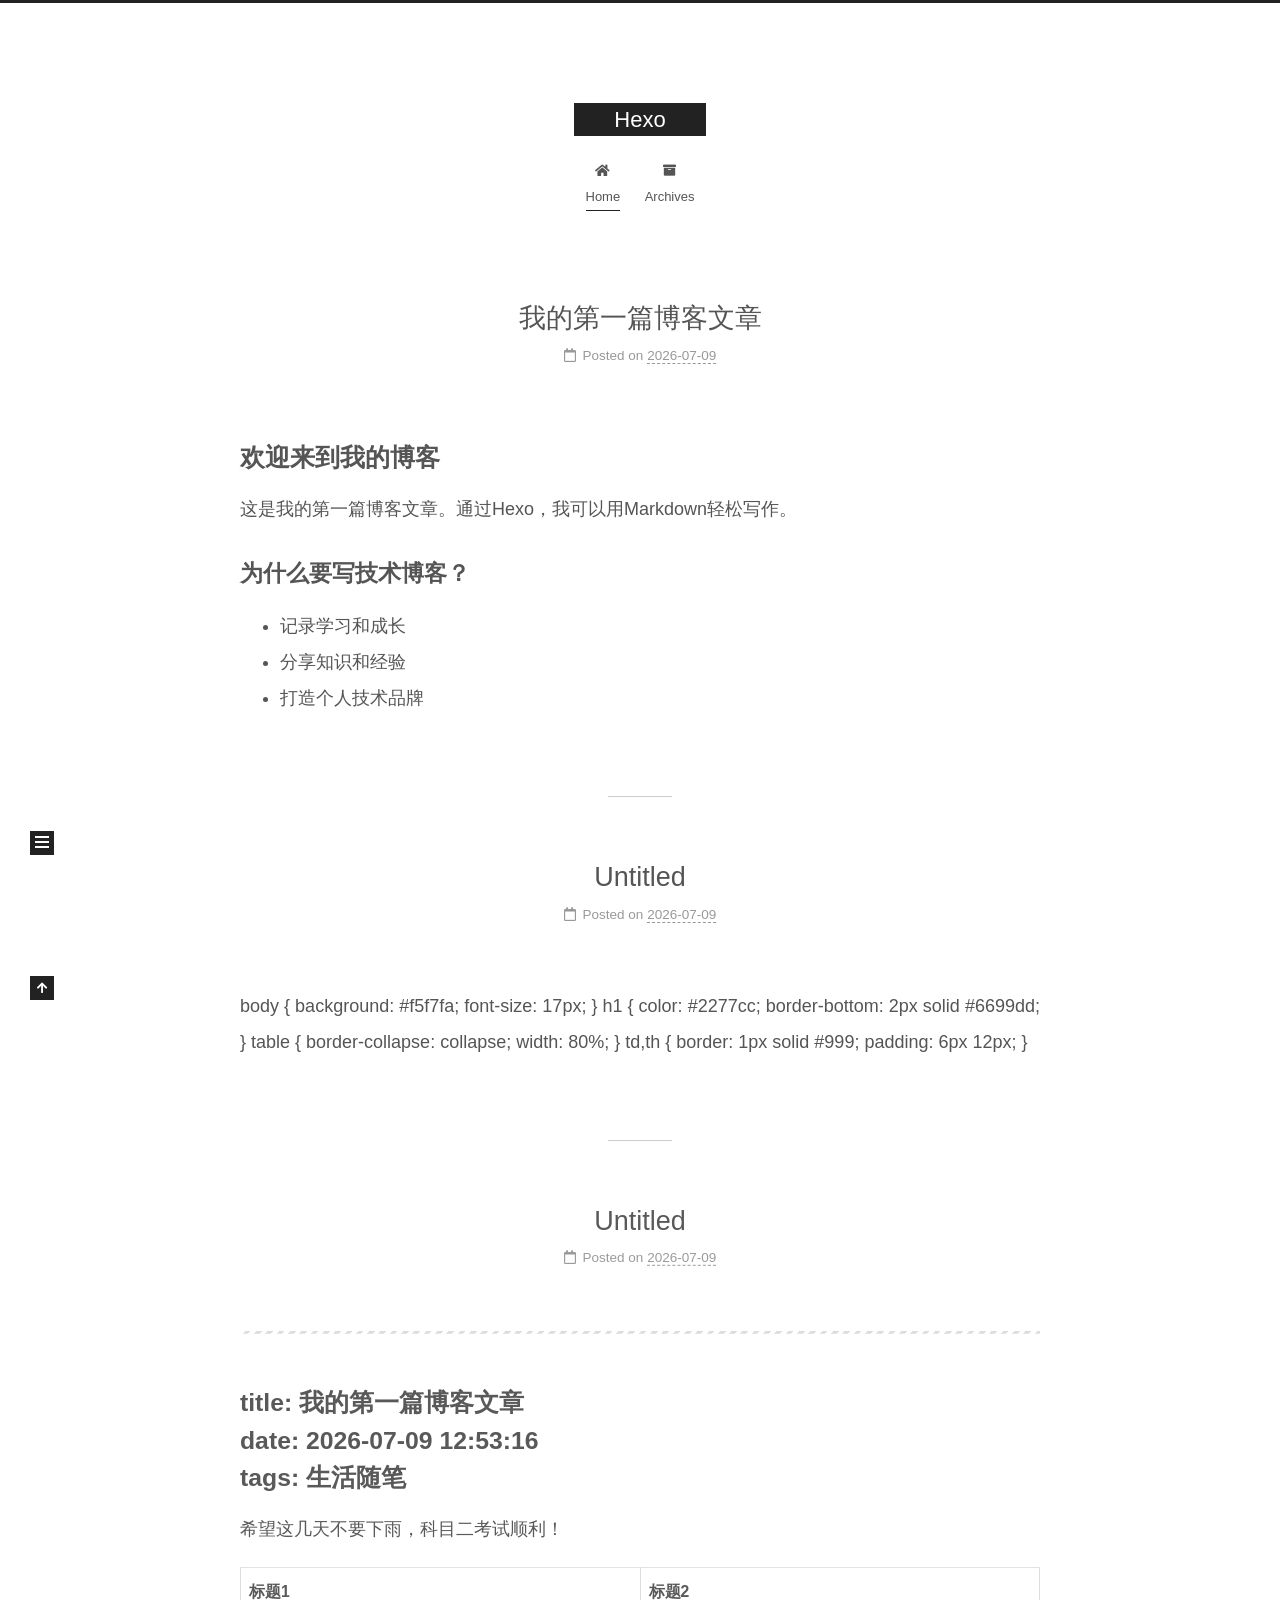
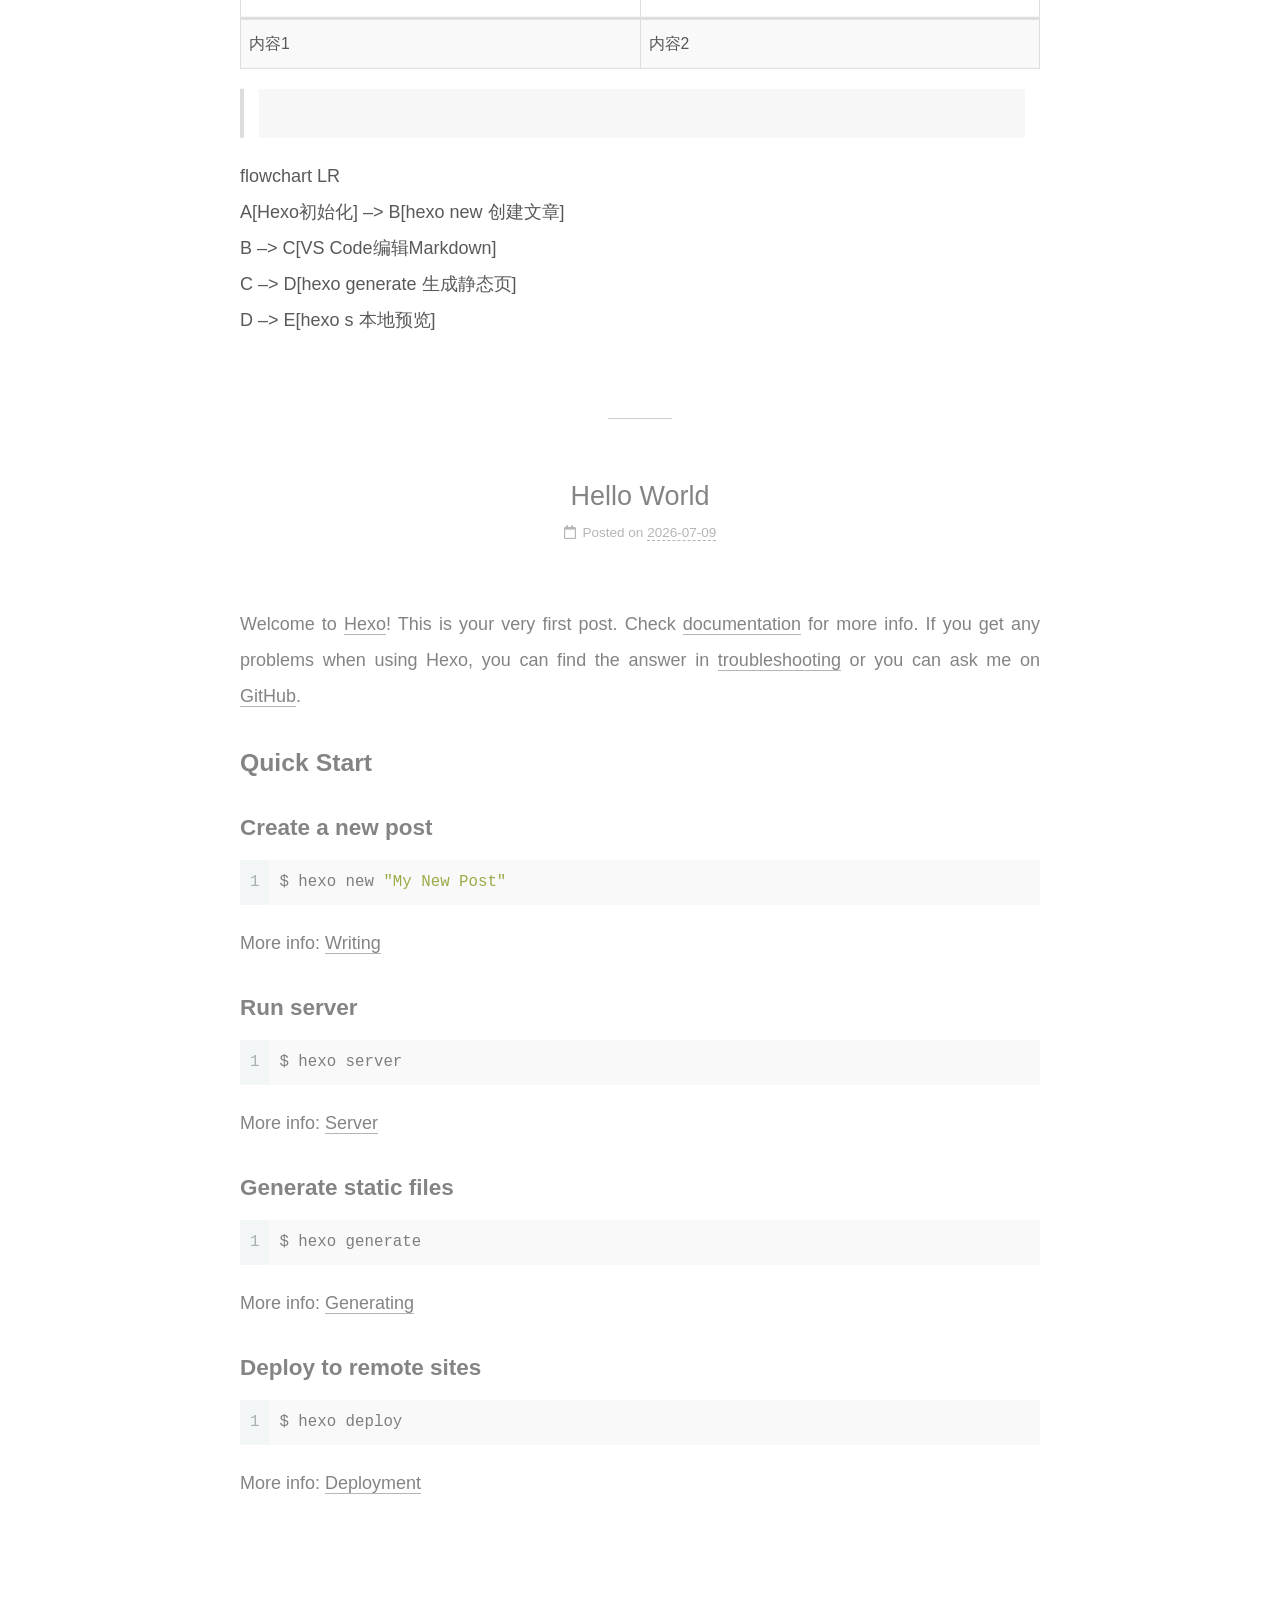
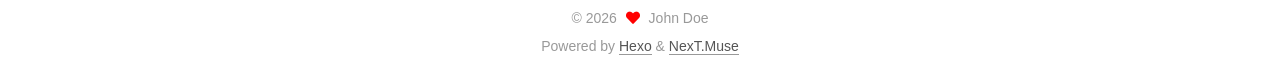
==== index.html @ 657f59ca "Site updated: 2026-07-09 19:20:58" ====
<!DOCTYPE html>
<html lang="en">
<head>
  <meta charset="UTF-8">
<meta name="viewport" content="width=device-width, initial-scale=1, maximum-scale=2">
<meta name="theme-color" content="#222">
<meta name="generator" content="Hexo 8.1.2">
  <link rel="apple-touch-icon" sizes="180x180" href="/images/apple-touch-icon-next.png">
  <link rel="icon" type="image/png" sizes="32x32" href="/images/favicon-32x32-next.png">
  <link rel="icon" type="image/png" sizes="16x16" href="/images/favicon-16x16-next.png">
  <link rel="mask-icon" href="/images/logo.svg" color="#222">

<link rel="stylesheet" href="/css/main.css">


<link rel="stylesheet" href="/lib/font-awesome/css/all.min.css">

<script id="hexo-configurations">
    var NexT = window.NexT || {};
    var CONFIG = {"hostname":"example.com","root":"/","scheme":"Muse","version":"7.8.0","exturl":false,"sidebar":{"position":"left","display":"post","padding":18,"offset":12,"onmobile":false},"copycode":{"enable":false,"show_result":false,"style":null},"back2top":{"enable":true,"sidebar":false,"scrollpercent":false},"bookmark":{"enable":false,"color":"#222","save":"auto"},"fancybox":false,"mediumzoom":false,"lazyload":false,"pangu":false,"comments":{"style":"tabs","active":null,"storage":true,"lazyload":false,"nav":null},"algolia":{"hits":{"per_page":10},"labels":{"input_placeholder":"Search for Posts","hits_empty":"We didn't find any results for the search: ${query}","hits_stats":"${hits} results found in ${time} ms"}},"localsearch":{"enable":false,"trigger":"auto","top_n_per_article":1,"unescape":false,"preload":false},"motion":{"enable":true,"async":false,"transition":{"post_block":"fadeIn","post_header":"slideDownIn","post_body":"slideDownIn","coll_header":"slideLeftIn","sidebar":"slideUpIn"}}};
  </script>

  <meta property="og:type" content="website">
<meta property="og:title" content="Hexo">
<meta property="og:url" content="http://example.com/index.html">
<meta property="og:site_name" content="Hexo">
<meta property="og:locale" content="en_US">
<meta property="article:author" content="John Doe">
<meta name="twitter:card" content="summary">

<link rel="canonical" href="http://example.com/">


<script id="page-configurations">
  // https://hexo.io/docs/variables.html
  CONFIG.page = {
    sidebar: "",
    isHome : true,
    isPost : false,
    lang   : 'en'
  };
</script>

  <title>Hexo</title>
  






  <noscript>
  <style>
  .use-motion .brand,
  .use-motion .menu-item,
  .sidebar-inner,
  .use-motion .post-block,
  .use-motion .pagination,
  .use-motion .comments,
  .use-motion .post-header,
  .use-motion .post-body,
  .use-motion .collection-header { opacity: initial; }

  .use-motion .site-title,
  .use-motion .site-subtitle {
    opacity: initial;
    top: initial;
  }

  .use-motion .logo-line-before i { left: initial; }
  .use-motion .logo-line-after i { right: initial; }
  </style>
</noscript>

</head>

<body itemscope itemtype="http://schema.org/WebPage">
  <div class="container use-motion">
    <div class="headband"></div>

    <header class="header" itemscope itemtype="http://schema.org/WPHeader">
      <div class="header-inner"><div class="site-brand-container">
  <div class="site-nav-toggle">
    <div class="toggle" aria-label="Toggle navigation bar">
      <span class="toggle-line toggle-line-first"></span>
      <span class="toggle-line toggle-line-middle"></span>
      <span class="toggle-line toggle-line-last"></span>
    </div>
  </div>

  <div class="site-meta">

    <a href="/" class="brand" rel="start">
      <span class="logo-line-before"><i></i></span>
      <h1 class="site-title">Hexo</h1>
      <span class="logo-line-after"><i></i></span>
    </a>
  </div>

  <div class="site-nav-right">
    <div class="toggle popup-trigger">
    </div>
  </div>
</div>




<nav class="site-nav">
  <ul id="menu" class="main-menu menu">
        <li class="menu-item menu-item-home">

    <a href="/" rel="section"><i class="fa fa-home fa-fw"></i>Home</a>

  </li>
        <li class="menu-item menu-item-archives">

    <a href="/archives/" rel="section"><i class="fa fa-archive fa-fw"></i>Archives</a>

  </li>
  </ul>
</nav>




</div>
    </header>

    
  <div class="back-to-top">
    <i class="fa fa-arrow-up"></i>
    <span>0%</span>
  </div>


    <main class="main">
      <div class="main-inner">
        <div class="content-wrap">
          

          <div class="content index posts-expand">
            
      
  
  
  <article itemscope itemtype="http://schema.org/Article" class="post-block" lang="en">
    <link itemprop="mainEntityOfPage" href="http://example.com/2026/07/09/%E6%88%91%E7%9A%84%E7%AC%AC%E4%B8%80%E7%AF%87%E5%8D%9A%E5%AE%A2%E6%96%87%E7%AB%A0-1/">

    <span hidden itemprop="author" itemscope itemtype="http://schema.org/Person">
      <meta itemprop="image" content="/images/avatar.gif">
      <meta itemprop="name" content="John Doe">
      <meta itemprop="description" content="">
    </span>

    <span hidden itemprop="publisher" itemscope itemtype="http://schema.org/Organization">
      <meta itemprop="name" content="Hexo">
    </span>
      <header class="post-header">
        <h2 class="post-title" itemprop="name headline">
          
            <a href="/2026/07/09/%E6%88%91%E7%9A%84%E7%AC%AC%E4%B8%80%E7%AF%87%E5%8D%9A%E5%AE%A2%E6%96%87%E7%AB%A0-1/" class="post-title-link" itemprop="url">我的第一篇博客文章</a>
        </h2>

        <div class="post-meta">
            <span class="post-meta-item">
              <span class="post-meta-item-icon">
                <i class="far fa-calendar"></i>
              </span>
              <span class="post-meta-item-text">Posted on</span>
              

              <time title="Created: 2026-07-09 18:58:15 / Modified: 19:01:16" itemprop="dateCreated datePublished" datetime="2026-07-09T18:58:15+08:00">2026-07-09</time>
            </span>

          

        </div>
      </header>

    
    
    
    <div class="post-body" itemprop="articleBody">

      
          <h2 id="欢迎来到我的博客"><a href="#欢迎来到我的博客" class="headerlink" title="欢迎来到我的博客"></a>欢迎来到我的博客</h2><p>这是我的第一篇博客文章。通过Hexo，我可以用Markdown轻松写作。</p>
<h3 id="为什么要写技术博客？"><a href="#为什么要写技术博客？" class="headerlink" title="为什么要写技术博客？"></a>为什么要写技术博客？</h3><ul>
<li>记录学习和成长</li>
<li>分享知识和经验</li>
<li>打造个人技术品牌</li>
</ul>

      
    </div>

    
    
    
      <footer class="post-footer">
        <div class="post-eof"></div>
      </footer>
  </article>
  
  
  

      
  
  
  <article itemscope itemtype="http://schema.org/Article" class="post-block" lang="en">
    <link itemprop="mainEntityOfPage" href="http://example.com/2026/07/09/custom/">

    <span hidden itemprop="author" itemscope itemtype="http://schema.org/Person">
      <meta itemprop="image" content="/images/avatar.gif">
      <meta itemprop="name" content="John Doe">
      <meta itemprop="description" content="">
    </span>

    <span hidden itemprop="publisher" itemscope itemtype="http://schema.org/Organization">
      <meta itemprop="name" content="Hexo">
    </span>
      <header class="post-header">
        <h2 class="post-title" itemprop="name headline">
          
            <a href="/2026/07/09/custom/" class="post-title-link" itemprop="url">Untitled</a>
        </h2>

        <div class="post-meta">
            <span class="post-meta-item">
              <span class="post-meta-item-icon">
                <i class="far fa-calendar"></i>
              </span>
              <span class="post-meta-item-text">Posted on</span>
              

              <time title="Created: 2026-07-09 14:39:32 / Modified: 14:39:43" itemprop="dateCreated datePublished" datetime="2026-07-09T14:39:32+08:00">2026-07-09</time>
            </span>

          

        </div>
      </header>

    
    
    
    <div class="post-body" itemprop="articleBody">

      
          body {
  background: #f5f7fa;
  font-size: 17px;
}
h1 {
  color: #2277cc;
  border-bottom: 2px solid #6699dd;
}
table {
  border-collapse: collapse;
  width: 80%;
}
td,th {
  border: 1px solid #999;
  padding: 6px 12px;
}
      
    </div>

    
    
    
      <footer class="post-footer">
        <div class="post-eof"></div>
      </footer>
  </article>
  
  
  

      
  
  
  <article itemscope itemtype="http://schema.org/Article" class="post-block" lang="en">
    <link itemprop="mainEntityOfPage" href="http://example.com/2026/07/09/%E6%88%91%E7%9A%84%E7%AC%AC%E4%B8%80%E7%AF%87%E5%8D%9A%E5%AE%A2%E6%96%87%E7%AB%A0/">

    <span hidden itemprop="author" itemscope itemtype="http://schema.org/Person">
      <meta itemprop="image" content="/images/avatar.gif">
      <meta itemprop="name" content="John Doe">
      <meta itemprop="description" content="">
    </span>

    <span hidden itemprop="publisher" itemscope itemtype="http://schema.org/Organization">
      <meta itemprop="name" content="Hexo">
    </span>
      <header class="post-header">
        <h2 class="post-title" itemprop="name headline">
          
            <a href="/2026/07/09/%E6%88%91%E7%9A%84%E7%AC%AC%E4%B8%80%E7%AF%87%E5%8D%9A%E5%AE%A2%E6%96%87%E7%AB%A0/" class="post-title-link" itemprop="url">Untitled</a>
        </h2>

        <div class="post-meta">
            <span class="post-meta-item">
              <span class="post-meta-item-icon">
                <i class="far fa-calendar"></i>
              </span>
              <span class="post-meta-item-text">Posted on</span>
              

              <time title="Created: 2026-07-09 10:58:16 / Modified: 14:51:28" itemprop="dateCreated datePublished" datetime="2026-07-09T10:58:16+08:00">2026-07-09</time>
            </span>

          

        </div>
      </header>

    
    
    
    <div class="post-body" itemprop="articleBody">

      
          <!-- @import "custom.css" -->
<hr>
<h2 id="title-我的第一篇博客文章date-2026-07-09-12-53-16tags-生活随笔"><a href="#title-我的第一篇博客文章date-2026-07-09-12-53-16tags-生活随笔" class="headerlink" title="title: 我的第一篇博客文章date: 2026-07-09 12:53:16tags: 生活随笔"></a>title: 我的第一篇博客文章<br>date: 2026-07-09 12:53:16<br>tags: 生活随笔</h2><p>希望这几天不要下雨，科目二考试顺利！</p>
<table>
<thead>
<tr>
<th>标题1</th>
<th>标题2</th>
</tr>
</thead>
<tbody><tr>
<td>内容1</td>
<td>内容2</td>
</tr>
</tbody></table>
<blockquote>
<pre><code class="language-mermaid">
</code></pre>
</blockquote>
<p>flowchart LR<br>A[Hexo初始化] –&gt; B[hexo new 创建文章]<br>B –&gt; C[VS Code编辑Markdown]<br>C –&gt; D[hexo generate 生成静态页]<br>D –&gt; E[hexo s 本地预览]</p>

      
    </div>

    
    
    
      <footer class="post-footer">
        <div class="post-eof"></div>
      </footer>
  </article>
  
  
  

      
  
  
  <article itemscope itemtype="http://schema.org/Article" class="post-block" lang="en">
    <link itemprop="mainEntityOfPage" href="http://example.com/2026/07/09/hello-world/">

    <span hidden itemprop="author" itemscope itemtype="http://schema.org/Person">
      <meta itemprop="image" content="/images/avatar.gif">
      <meta itemprop="name" content="John Doe">
      <meta itemprop="description" content="">
    </span>

    <span hidden itemprop="publisher" itemscope itemtype="http://schema.org/Organization">
      <meta itemprop="name" content="Hexo">
    </span>
      <header class="post-header">
        <h2 class="post-title" itemprop="name headline">
          
            <a href="/2026/07/09/hello-world/" class="post-title-link" itemprop="url">Hello World</a>
        </h2>

        <div class="post-meta">
            <span class="post-meta-item">
              <span class="post-meta-item-icon">
                <i class="far fa-calendar"></i>
              </span>
              <span class="post-meta-item-text">Posted on</span>

              <time title="Created: 2026-07-09 10:49:11" itemprop="dateCreated datePublished" datetime="2026-07-09T10:49:11+08:00">2026-07-09</time>
            </span>

          

        </div>
      </header>

    
    
    
    <div class="post-body" itemprop="articleBody">

      
          <p>Welcome to <a target="_blank" rel="noopener" href="https://hexo.io/">Hexo</a>! This is your very first post. Check <a target="_blank" rel="noopener" href="https://hexo.io/docs/">documentation</a> for more info. If you get any problems when using Hexo, you can find the answer in <a target="_blank" rel="noopener" href="https://hexo.io/docs/troubleshooting.html">troubleshooting</a> or you can ask me on <a target="_blank" rel="noopener" href="https://github.com/hexojs/hexo/issues">GitHub</a>.</p>
<h2 id="Quick-Start"><a href="#Quick-Start" class="headerlink" title="Quick Start"></a>Quick Start</h2><h3 id="Create-a-new-post"><a href="#Create-a-new-post" class="headerlink" title="Create a new post"></a>Create a new post</h3><figure class="highlight bash"><table><tr><td class="gutter"><pre><span class="line">1</span><br></pre></td><td class="code"><pre><span class="line">$ hexo new <span class="string">&quot;My New Post&quot;</span></span><br></pre></td></tr></table></figure>

<p>More info: <a target="_blank" rel="noopener" href="https://hexo.io/docs/writing.html">Writing</a></p>
<h3 id="Run-server"><a href="#Run-server" class="headerlink" title="Run server"></a>Run server</h3><figure class="highlight bash"><table><tr><td class="gutter"><pre><span class="line">1</span><br></pre></td><td class="code"><pre><span class="line">$ hexo server</span><br></pre></td></tr></table></figure>

<p>More info: <a target="_blank" rel="noopener" href="https://hexo.io/docs/server.html">Server</a></p>
<h3 id="Generate-static-files"><a href="#Generate-static-files" class="headerlink" title="Generate static files"></a>Generate static files</h3><figure class="highlight bash"><table><tr><td class="gutter"><pre><span class="line">1</span><br></pre></td><td class="code"><pre><span class="line">$ hexo generate</span><br></pre></td></tr></table></figure>

<p>More info: <a target="_blank" rel="noopener" href="https://hexo.io/docs/generating.html">Generating</a></p>
<h3 id="Deploy-to-remote-sites"><a href="#Deploy-to-remote-sites" class="headerlink" title="Deploy to remote sites"></a>Deploy to remote sites</h3><figure class="highlight bash"><table><tr><td class="gutter"><pre><span class="line">1</span><br></pre></td><td class="code"><pre><span class="line">$ hexo deploy</span><br></pre></td></tr></table></figure>

<p>More info: <a target="_blank" rel="noopener" href="https://hexo.io/docs/one-command-deployment.html">Deployment</a></p>

      
    </div>

    
    
    
      <footer class="post-footer">
        <div class="post-eof"></div>
      </footer>
  </article>
  
  
  


  



          </div>
          

<script>
  window.addEventListener('tabs:register', () => {
    let { activeClass } = CONFIG.comments;
    if (CONFIG.comments.storage) {
      activeClass = localStorage.getItem('comments_active') || activeClass;
    }
    if (activeClass) {
      let activeTab = document.querySelector(`a[href="#comment-${activeClass}"]`);
      if (activeTab) {
        activeTab.click();
      }
    }
  });
  if (CONFIG.comments.storage) {
    window.addEventListener('tabs:click', event => {
      if (!event.target.matches('.tabs-comment .tab-content .tab-pane')) return;
      let commentClass = event.target.classList[1];
      localStorage.setItem('comments_active', commentClass);
    });
  }
</script>

        </div>
          
  
  <div class="toggle sidebar-toggle">
    <span class="toggle-line toggle-line-first"></span>
    <span class="toggle-line toggle-line-middle"></span>
    <span class="toggle-line toggle-line-last"></span>
  </div>

  <aside class="sidebar">
    <div class="sidebar-inner">

      <ul class="sidebar-nav motion-element">
        <li class="sidebar-nav-toc">
          Table of Contents
        </li>
        <li class="sidebar-nav-overview">
          Overview
        </li>
      </ul>

      <!--noindex-->
      <div class="post-toc-wrap sidebar-panel">
      </div>
      <!--/noindex-->

      <div class="site-overview-wrap sidebar-panel">
        <div class="site-author motion-element" itemprop="author" itemscope itemtype="http://schema.org/Person">
  <p class="site-author-name" itemprop="name">John Doe</p>
  <div class="site-description" itemprop="description"></div>
</div>
<div class="site-state-wrap motion-element">
  <nav class="site-state">
      <div class="site-state-item site-state-posts">
          <a href="/archives/">
        
          <span class="site-state-item-count">4</span>
          <span class="site-state-item-name">posts</span>
        </a>
      </div>
  </nav>
</div>



      </div>

    </div>
  </aside>
  <div id="sidebar-dimmer"></div>


      </div>
    </main>

    <footer class="footer">
      <div class="footer-inner">
        

        

<div class="copyright">
  
  &copy; 
  <span itemprop="copyrightYear">2026</span>
  <span class="with-love">
    <i class="fa fa-heart"></i>
  </span>
  <span class="author" itemprop="copyrightHolder">John Doe</span>
</div>
  <div class="powered-by">Powered by <a href="https://hexo.io/" class="theme-link" rel="noopener" target="_blank">Hexo</a> & <a href="https://muse.theme-next.org/" class="theme-link" rel="noopener" target="_blank">NexT.Muse</a>
  </div>

        








      </div>
    </footer>
  </div>

  
  <script src="/lib/anime.min.js"></script>
  <script src="/lib/velocity/velocity.min.js"></script>
  <script src="/lib/velocity/velocity.ui.min.js"></script>

<script src="/js/utils.js"></script>

<script src="/js/motion.js"></script>


<script src="/js/schemes/muse.js"></script>


<script src="/js/next-boot.js"></script>




  















  

  

</body>
</html>
---- css/main.css ----
:root {
  --body-bg-color: #fff;
  --content-bg-color: #fff;
  --card-bg-color: #f5f5f5;
  --text-color: #555;
  --blockquote-color: #666;
  --link-color: #555;
  --link-hover-color: #222;
  --brand-color: #fff;
  --brand-hover-color: #fff;
  --table-row-odd-bg-color: #f9f9f9;
  --table-row-hover-bg-color: #f5f5f5;
  --menu-item-bg-color: #f5f5f5;
  --btn-default-bg: #222;
  --btn-default-color: #fff;
  --btn-default-border-color: #222;
  --btn-default-hover-bg: #fff;
  --btn-default-hover-color: #222;
  --btn-default-hover-border-color: #222;
}
html {
  line-height: 1.15; /* 1 */
  -webkit-text-size-adjust: 100%; /* 2 */
}
body {
  margin: 0;
}
main {
  display: block;
}
h1 {
  font-size: 2em;
  margin: 0.67em 0;
}
hr {
  box-sizing: content-box; /* 1 */
  height: 0; /* 1 */
  overflow: visible; /* 2 */
}
pre {
  font-family: monospace, monospace; /* 1 */
  font-size: 1em; /* 2 */
}
a {
  background: transparent;
}
abbr[title] {
  border-bottom: none; /* 1 */
  text-decoration: underline; /* 2 */
  text-decoration: underline dotted; /* 2 */
}
b,
strong {
  font-weight: bolder;
}
code,
kbd,
samp {
  font-family: monospace, monospace; /* 1 */
  font-size: 1em; /* 2 */
}
small {
  font-size: 80%;
}
sub,
sup {
  font-size: 75%;
  line-height: 0;
  position: relative;
  vertical-align: baseline;
}
sub {
  bottom: -0.25em;
}
sup {
  top: -0.5em;
}
img {
  border-style: none;
}
button,
input,
optgroup,
select,
textarea {
  font-family: inherit; /* 1 */
  font-size: 100%; /* 1 */
  line-height: 1.15; /* 1 */
  margin: 0; /* 2 */
}
button,
input {
/* 1 */
  overflow: visible;
}
button,
select {
/* 1 */
  text-transform: none;
}
button,
[type='button'],
[type='reset'],
[type='submit'] {
  -webkit-appearance: button;
}
button::-moz-focus-inner,
[type='button']::-moz-focus-inner,
[type='reset']::-moz-focus-inner,
[type='submit']::-moz-focus-inner {
  border-style: none;
  padding: 0;
}
button:-moz-focusring,
[type='button']:-moz-focusring,
[type='reset']:-moz-focusring,
[type='submit']:-moz-focusring {
  outline: 1px dotted ButtonText;
}
fieldset {
  padding: 0.35em 0.75em 0.625em;
}
legend {
  box-sizing: border-box; /* 1 */
  color: inherit; /* 2 */
  display: table; /* 1 */
  max-width: 100%; /* 1 */
  padding: 0; /* 3 */
  white-space: normal; /* 1 */
}
progress {
  vertical-align: baseline;
}
textarea {
  overflow: auto;
}
[type='checkbox'],
[type='radio'] {
  box-sizing: border-box; /* 1 */
  padding: 0; /* 2 */
}
[type='number']::-webkit-inner-spin-button,
[type='number']::-webkit-outer-spin-button {
  height: auto;
}
[type='search'] {
  outline-offset: -2px; /* 2 */
  -webkit-appearance: textfield; /* 1 */
}
[type='search']::-webkit-search-decoration {
  -webkit-appearance: none;
}
::-webkit-file-upload-button {
  font: inherit; /* 2 */
  -webkit-appearance: button; /* 1 */
}
details {
  display: block;
}
summary {
  display: list-item;
}
template {
  display: none;
}
[hidden] {
  display: none;
}
::selection {
  background: #262a30;
  color: #eee;
}
html,
body {
  height: 100%;
}
body {
  background: var(--body-bg-color);
  color: var(--text-color);
  font-family: 'Lato', "PingFang SC", "Microsoft YaHei", sans-serif;
  font-size: 1em;
  line-height: 2;
}
@media (max-width: 991px) {
  body {
    padding-left: 0 !important;
    padding-right: 0 !important;
  }
}
h1,
h2,
h3,
h4,
h5,
h6 {
  font-family: 'Lato', "PingFang SC", "Microsoft YaHei", sans-serif;
  font-weight: bold;
  line-height: 1.5;
  margin: 20px 0 15px;
}
h1 {
  font-size: 1.5em;
}
h2 {
  font-size: 1.375em;
}
h3 {
  font-size: 1.25em;
}
h4 {
  font-size: 1.125em;
}
h5 {
  font-size: 1em;
}
h6 {
  font-size: 0.875em;
}
p {
  margin: 0 0 20px 0;
}
a,
span.exturl {
  border-bottom: 1px solid #999;
  color: var(--link-color);
  outline: 0;
  text-decoration: none;
  overflow-wrap: break-word;
  word-wrap: break-word;
  cursor: pointer;
}
a:hover,
span.exturl:hover {
  border-bottom-color: var(--link-hover-color);
  color: var(--link-hover-color);
}
iframe,
img,
video {
  display: block;
  margin-left: auto;
  margin-right: auto;
  max-width: 100%;
}
hr {
  background-image: repeating-linear-gradient(-45deg, #ddd, #ddd 4px, transparent 4px, transparent 8px);
  border: 0;
  height: 3px;
  margin: 40px 0;
}
blockquote {
  border-left: 4px solid #ddd;
  color: var(--blockquote-color);
  margin: 0;
  padding: 0 15px;
}
blockquote cite::before {
  content: '-';
  padding: 0 5px;
}
dt {
  font-weight: bold;
}
dd {
  margin: 0;
  padding: 0;
}
kbd {
  background-color: #f5f5f5;
  background-image: linear-gradient(#eee, #fff, #eee);
  border: 1px solid #ccc;
  border-radius: 0.2em;
  box-shadow: 0.1em 0.1em 0.2em rgba(0,0,0,0.1);
  color: #555;
  font-family: inherit;
  padding: 0.1em 0.3em;
  white-space: nowrap;
}
.table-container {
  overflow: auto;
}
table {
  border-collapse: collapse;
  border-spacing: 0;
  font-size: 0.875em;
  margin: 0 0 20px 0;
  width: 100%;
}
tbody tr:nth-of-type(odd) {
  background: var(--table-row-odd-bg-color);
}
tbody tr:hover {
  background: var(--table-row-hover-bg-color);
}
caption,
th,
td {
  font-weight: normal;
  padding: 8px;
  vertical-align: middle;
}
th,
td {
  border: 1px solid #ddd;
  border-bottom: 3px solid #ddd;
}
th {
  font-weight: 700;
  padding-bottom: 10px;
}
td {
  border-bottom-width: 1px;
}
.btn {
  background: var(--btn-default-bg);
  border: 2px solid var(--btn-default-border-color);
  border-radius: 0;
  color: var(--btn-default-color);
  display: inline-block;
  font-size: 0.875em;
  line-height: 2;
  padding: 0 20px;
  text-decoration: none;
  transition-property: background-color;
  transition-delay: 0s;
  transition-duration: 0.2s;
  transition-timing-function: ease-in-out;
}
.btn:hover {
  background: var(--btn-default-hover-bg);
  border-color: var(--btn-default-hover-border-color);
  color: var(--btn-default-hover-color);
}
.btn + .btn {
  margin: 0 0 8px 8px;
}
.btn .fa-fw {
  text-align: left;
  width: 1.285714285714286em;
}
.toggle {
  line-height: 0;
}
.toggle .toggle-line {
  background: #fff;
  display: inline-block;
  height: 2px;
  left: 0;
  position: relative;
  top: 0;
  transition: all 0.4s;
  vertical-align: top;
  width: 100%;
}
.toggle .toggle-line:not(:first-child) {
  margin-top: 3px;
}
.toggle.toggle-arrow .toggle-line-first {
  left: 50%;
  top: 2px;
  transform: rotate(45deg);
  width: 50%;
}
.toggle.toggle-arrow .toggle-line-middle {
  left: 2px;
  width: 90%;
}
.toggle.toggle-arrow .toggle-line-last {
  left: 50%;
  top: -2px;
  transform: rotate(-45deg);
  width: 50%;
}
.toggle.toggle-close .toggle-line-first {
  transform: rotate(-45deg);
  top: 5px;
}
.toggle.toggle-close .toggle-line-middle {
  opacity: 0;
}
.toggle.toggle-close .toggle-line-last {
  transform: rotate(45deg);
  top: -5px;
}
.highlight,
pre {
  background: #f7f7f7;
  color: #4d4d4c;
  line-height: 1.6;
  margin: 0 auto 20px;
}
pre,
code {
  font-family: consolas, Menlo, monospace, "PingFang SC", "Microsoft YaHei";
}
code {
  background: #eee;
  border-radius: 3px;
  color: #555;
  padding: 2px 4px;
  overflow-wrap: break-word;
  word-wrap: break-word;
}
.highlight *::selection {
  background: #d6d6d6;
}
.highlight pre {
  border: 0;
  margin: 0;
  padding: 10px 0;
}
.highlight table {
  border: 0;
  margin: 0;
  width: auto;
}
.highlight td {
  border: 0;
  padding: 0;
}
.highlight figcaption {
  background: #eff2f3;
  color: #4d4d4c;
  display: flex;
  font-size: 0.875em;
  justify-content: space-between;
  line-height: 1.2;
  padding: 0.5em;
}
.highlight figcaption a {
  color: #4d4d4c;
}
.highlight figcaption a:hover {
  border-bottom-color: #4d4d4c;
}
.highlight .gutter {
  -moz-user-select: none;
  -ms-user-select: none;
  -webkit-user-select: none;
  user-select: none;
}
.highlight .gutter pre {
  background: #eff2f3;
  color: #869194;
  padding-left: 10px;
  padding-right: 10px;
  text-align: right;
}
.highlight .code pre {
  background: #f7f7f7;
  padding-left: 10px;
  width: 100%;
}
.gist table {
  width: auto;
}
.gist table td {
  border: 0;
}
pre {
  overflow: auto;
  padding: 10px;
}
pre code {
  background: none;
  color: #4d4d4c;
  font-size: 0.875em;
  padding: 0;
  text-shadow: none;
}
pre .deletion {
  background: #fdd;
}
pre .addition {
  background: #dfd;
}
pre .meta {
  color: #eab700;
  -moz-user-select: none;
  -ms-user-select: none;
  -webkit-user-select: none;
  user-select: none;
}
pre .comment {
  color: #8e908c;
}
pre .variable,
pre .attribute,
pre .tag,
pre .name,
pre .regexp,
pre .ruby .constant,
pre .xml .tag .title,
pre .xml .pi,
pre .xml .doctype,
pre .html .doctype,
pre .css .id,
pre .css .class,
pre .css .pseudo {
  color: #c82829;
}
pre .number,
pre .preprocessor,
pre .built_in,
pre .builtin-name,
pre .literal,
pre .params,
pre .constant,
pre .command {
  color: #f5871f;
}
pre .ruby .class .title,
pre .css .rules .attribute,
pre .string,
pre .symbol,
pre .value,
pre .inheritance,
pre .header,
pre .ruby .symbol,
pre .xml .cdata,
pre .special,
pre .formula {
  color: #718c00;
}
pre .title,
pre .css .hexcolor {
  color: #3e999f;
}
pre .function,
pre .python .decorator,
pre .python .title,
pre .ruby .function .title,
pre .ruby .title .keyword,
pre .perl .sub,
pre .javascript .title,
pre .coffeescript .title {
  color: #4271ae;
}
pre .keyword,
pre .javascript .function {
  color: #8959a8;
}
.blockquote-center {
  border-left: none;
  margin: 40px 0;
  padding: 0;
  position: relative;
  text-align: center;
}
.blockquote-center .fa {
  display: block;
  opacity: 0.6;
  position: absolute;
  width: 100%;
}
.blockquote-center .fa-quote-left {
  border-top: 1px solid #ccc;
  text-align: left;
  top: -20px;
}
.blockquote-center .fa-quote-right {
  border-bottom: 1px solid #ccc;
  text-align: right;
  bottom: -20px;
}
.blockquote-center p,
.blockquote-center div {
  text-align: center;
}
.post-body .group-picture img {
  margin: 0 auto;
  padding: 0 3px;
}
.group-picture-row {
  margin-bottom: 6px;
  overflow: hidden;
}
.group-picture-column {
  float: left;
  margin-bottom: 10px;
}
.post-body .label {
  color: #555;
  display: inline;
  padding: 0 2px;
}
.post-body .label.default {
  background: #f0f0f0;
}
.post-body .label.primary {
  background: #efe6f7;
}
.post-body .label.info {
  background: #e5f2f8;
}
.post-body .label.success {
  background: #e7f4e9;
}
.post-body .label.warning {
  background: #fcf6e1;
}
.post-body .label.danger {
  background: #fae8eb;
}
.post-body .tabs {
  margin-bottom: 20px;
}
.post-body .tabs,
.tabs-comment {
  display: block;
  padding-top: 10px;
  position: relative;
}
.post-body .tabs ul.nav-tabs,
.tabs-comment ul.nav-tabs {
  display: flex;
  flex-wrap: wrap;
  margin: 0;
  margin-bottom: -1px;
  padding: 0;
}
@media (max-width: 413px) {
  .post-body .tabs ul.nav-tabs,
  .tabs-comment ul.nav-tabs {
    display: block;
    margin-bottom: 5px;
  }
}
.post-body .tabs ul.nav-tabs li.tab,
.tabs-comment ul.nav-tabs li.tab {
  border-bottom: 1px solid #ddd;
  border-left: 1px solid transparent;
  border-right: 1px solid transparent;
  border-top: 3px solid transparent;
  flex-grow: 1;
  list-style-type: none;
  border-radius: 0 0 0 0;
}
@media (max-width: 413px) {
  .post-body .tabs ul.nav-tabs li.tab,
  .tabs-comment ul.nav-tabs li.tab {
    border-bottom: 1px solid transparent;
    border-left: 3px solid transparent;
    border-right: 1px solid transparent;
    border-top: 1px solid transparent;
  }
}
@media (max-width: 413px) {
  .post-body .tabs ul.nav-tabs li.tab,
  .tabs-comment ul.nav-tabs li.tab {
    border-radius: 0;
  }
}
.post-body .tabs ul.nav-tabs li.tab a,
.tabs-comment ul.nav-tabs li.tab a {
  border-bottom: initial;
  display: block;
  line-height: 1.8;
  outline: 0;
  padding: 0.25em 0.75em;
  text-align: center;
  transition-delay: 0s;
  transition-duration: 0.2s;
  transition-timing-function: ease-out;
}
.post-body .tabs ul.nav-tabs li.tab a i,
.tabs-comment ul.nav-tabs li.tab a i {
  width: 1.285714285714286em;
}
.post-body .tabs ul.nav-tabs li.tab.active,
.tabs-comment ul.nav-tabs li.tab.active {
  border-bottom: 1px solid transparent;
  border-left: 1px solid #ddd;
  border-right: 1px solid #ddd;
  border-top: 3px solid #fc6423;
}
@media (max-width: 413px) {
  .post-body .tabs ul.nav-tabs li.tab.active,
  .tabs-comment ul.nav-tabs li.tab.active {
    border-bottom: 1px solid #ddd;
    border-left: 3px solid #fc6423;
    border-right: 1px solid #ddd;
    border-top: 1px solid #ddd;
  }
}
.post-body .tabs ul.nav-tabs li.tab.active a,
.tabs-comment ul.nav-tabs li.tab.active a {
  color: var(--link-color);
  cursor: default;
}
.post-body .tabs .tab-content .tab-pane,
.tabs-comment .tab-content .tab-pane {
  border: 1px solid #ddd;
  border-top: 0;
  padding: 20px 20px 0 20px;
  border-radius: 0;
}
.post-body .tabs .tab-content .tab-pane:not(.active),
.tabs-comment .tab-content .tab-pane:not(.active) {
  display: none;
}
.post-body .tabs .tab-content .tab-pane.active,
.tabs-comment .tab-content .tab-pane.active {
  display: block;
}
.post-body .tabs .tab-content .tab-pane.active:nth-of-type(1),
.tabs-comment .tab-content .tab-pane.active:nth-of-type(1) {
  border-radius: 0 0 0 0;
}
@media (max-width: 413px) {
  .post-body .tabs .tab-content .tab-pane.active:nth-of-type(1),
  .tabs-comment .tab-content .tab-pane.active:nth-of-type(1) {
    border-radius: 0;
  }
}
.post-body .note {
  border-radius: 3px;
  margin-bottom: 20px;
  padding: 1em;
  position: relative;
  border: 1px solid #eee;
  border-left-width: 5px;
}
.post-body .note h2,
.post-body .note h3,
.post-body .note h4,
.post-body .note h5,
.post-body .note h6 {
  margin-top: 0;
  border-bottom: initial;
  margin-bottom: 0;
  padding-top: 0;
}
.post-body .note p:first-child,
.post-body .note ul:first-child,
.post-body .note ol:first-child,
.post-body .note table:first-child,
.post-body .note pre:first-child,
.post-body .note blockquote:first-child,
.post-body .note img:first-child {
  margin-top: 0;
}
.post-body .note p:last-child,
.post-body .note ul:last-child,
.post-body .note ol:last-child,
.post-body .note table:last-child,
.post-body .note pre:last-child,
.post-body .note blockquote:last-child,
.post-body .note img:last-child {
  margin-bottom: 0;
}
.post-body .note.default {
  border-left-color: #777;
}
.post-body .note.default h2,
.post-body .note.default h3,
.post-body .note.default h4,
.post-body .note.default h5,
.post-body .note.default h6 {
  color: #777;
}
.post-body .note.primary {
  border-left-color: #6f42c1;
}
.post-body .note.primary h2,
.post-body .note.primary h3,
.post-body .note.primary h4,
.post-body .note.primary h5,
.post-body .note.primary h6 {
  color: #6f42c1;
}
.post-body .note.info {
  border-left-color: #428bca;
}
.post-body .note.info h2,
.post-body .note.info h3,
.post-body .note.info h4,
.post-body .note.info h5,
.post-body .note.info h6 {
  color: #428bca;
}
.post-body .note.success {
  border-left-color: #5cb85c;
}
.post-body .note.success h2,
.post-body .note.success h3,
.post-body .note.success h4,
.post-body .note.success h5,
.post-body .note.success h6 {
  color: #5cb85c;
}
.post-body .note.warning {
  border-left-color: #f0ad4e;
}
.post-body .note.warning h2,
.post-body .note.warning h3,
.post-body .note.warning h4,
.post-body .note.warning h5,
.post-body .note.warning h6 {
  color: #f0ad4e;
}
.post-body .note.danger {
  border-left-color: #d9534f;
}
.post-body .note.danger h2,
.post-body .note.danger h3,
.post-body .note.danger h4,
.post-body .note.danger h5,
.post-body .note.danger h6 {
  color: #d9534f;
}
.pagination .prev,
.pagination .next,
.pagination .page-number,
.pagination .space {
  display: inline-block;
  margin: 0 10px;
  padding: 0 11px;
  position: relative;
  top: -1px;
}
@media (max-width: 767px) {
  .pagination .prev,
  .pagination .next,
  .pagination .page-number,
  .pagination .space {
    margin: 0 5px;
  }
}
.pagination {
  border-top: 1px solid #eee;
  margin: 120px 0 0;
  text-align: center;
}
.pagination .prev,
.pagination .next,
.pagination .page-number {
  border-bottom: 0;
  border-top: 1px solid #eee;
  transition-property: border-color;
  transition-delay: 0s;
  transition-duration: 0.2s;
  transition-timing-function: ease-in-out;
}
.pagination .prev:hover,
.pagination .next:hover,
.pagination .page-number:hover {
  border-top-color: #222;
}
.pagination .space {
  margin: 0;
  padding: 0;
}
.pagination .prev {
  margin-left: 0;
}
.pagination .next {
  margin-right: 0;
}
.pagination .page-number.current {
  background: #ccc;
  border-top-color: #ccc;
  color: #fff;
}
@media (max-width: 767px) {
  .pagination {
    border-top: none;
  }
  .pagination .prev,
  .pagination .next,
  .pagination .page-number {
    border-bottom: 1px solid #eee;
    border-top: 0;
    margin-bottom: 10px;
    padding: 0 10px;
  }
  .pagination .prev:hover,
  .pagination .next:hover,
  .pagination .page-number:hover {
    border-bottom-color: #222;
  }
}
.comments {
  margin-top: 60px;
  overflow: hidden;
}
.comment-button-group {
  display: flex;
  flex-wrap: wrap-reverse;
  justify-content: center;
  margin: 1em 0;
}
.comment-button-group .comment-button {
  margin: 0.1em 0.2em;
}
.comment-button-group .comment-button.active {
  background: var(--btn-default-hover-bg);
  border-color: var(--btn-default-hover-border-color);
  color: var(--btn-default-hover-color);
}
.comment-position {
  display: none;
}
.comment-position.active {
  display: block;
}
.tabs-comment {
  background: var(--content-bg-color);
  margin-top: 4em;
  padding-top: 0;
}
.tabs-comment .comments {
  border: 0;
  box-shadow: none;
  margin-top: 0;
  padding-top: 0;
}
.container {
  min-height: 100%;
  position: relative;
}
.main-inner {
  margin: 0 auto;
  width: 700px;
}
@media (min-width: 1200px) {
  .main-inner {
    width: 800px;
  }
}
@media (min-width: 1600px) {
  .main-inner {
    width: 900px;
  }
}
@media (max-width: 767px) {
  .content-wrap {
    padding: 0 20px;
  }
}
.header {
  background: transparent;
}
.header-inner {
  margin: 0 auto;
  width: 700px;
}
@media (min-width: 1200px) {
  .header-inner {
    width: 800px;
  }
}
@media (min-width: 1600px) {
  .header-inner {
    width: 900px;
  }
}
.site-brand-container {
  display: flex;
  flex-shrink: 0;
  padding: 0 10px;
}
.headband {
  background: #222;
  height: 3px;
}
.site-meta {
  flex-grow: 1;
  text-align: center;
}
@media (max-width: 767px) {
  .site-meta {
    text-align: center;
  }
}
.brand {
  border-bottom: none;
  color: var(--brand-color);
  display: inline-block;
  line-height: 1.375em;
  padding: 0 40px;
  position: relative;
}
.brand:hover {
  color: var(--brand-hover-color);
}
.site-title {
  font-family: 'Lato', "PingFang SC", "Microsoft YaHei", sans-serif;
  font-size: 1.375em;
  font-weight: normal;
  margin: 0;
}
.site-subtitle {
  color: #999;
  font-size: 0.8125em;
  margin: 10px 0;
}
.use-motion .brand {
  opacity: 0;
}
.use-motion .site-title,
.use-motion .site-subtitle,
.use-motion .custom-logo-image {
  opacity: 0;
  position: relative;
  top: -10px;
}
.site-nav-toggle,
.site-nav-right {
  display: none;
}
@media (max-width: 767px) {
  .site-nav-toggle,
  .site-nav-right {
    display: flex;
    flex-direction: column;
    justify-content: center;
  }
}
.site-nav-toggle .toggle,
.site-nav-right .toggle {
  color: var(--text-color);
  padding: 10px;
  width: 22px;
}
.site-nav-toggle .toggle .toggle-line,
.site-nav-right .toggle .toggle-line {
  background: var(--text-color);
  border-radius: 1px;
}
.site-nav {
  display: block;
}
@media (max-width: 767px) {
  .site-nav {
    clear: both;
    display: none;
  }
}
.site-nav.site-nav-on {
  display: block;
}
.menu {
  margin-top: 20px;
  padding-left: 0;
  text-align: center;
}
.menu-item {
  display: inline-block;
  list-style: none;
  margin: 0 10px;
}
@media (max-width: 767px) {
  .menu-item {
    display: block;
    margin-top: 10px;
  }
  .menu-item.menu-item-search {
    display: none;
  }
}
.menu-item a,
.menu-item span.exturl {
  border-bottom: 0;
  display: block;
  font-size: 0.8125em;
  transition-property: border-color;
  transition-delay: 0s;
  transition-duration: 0.2s;
  transition-timing-function: ease-in-out;
}
@media (hover: none) {
  .menu-item a:hover,
  .menu-item span.exturl:hover {
    border-bottom-color: transparent !important;
  }
}
.menu-item .fa,
.menu-item .fab,
.menu-item .far,
.menu-item .fas {
  margin-right: 8px;
}
.menu-item .badge {
  display: inline-block;
  font-weight: bold;
  line-height: 1;
  margin-left: 0.35em;
  margin-top: 0.35em;
  text-align: center;
  white-space: nowrap;
}
@media (max-width: 767px) {
  .menu-item .badge {
    float: right;
    margin-left: 0;
  }
}
.menu-item-active a,
.menu .menu-item a:hover,
.menu .menu-item span.exturl:hover {
  background: var(--menu-item-bg-color);
}
.use-motion .menu-item {
  opacity: 0;
}
.sidebar {
  background: #222;
  bottom: 0;
  box-shadow: inset 0 2px 6px #000;
  position: fixed;
  top: 0;
}
@media (max-width: 991px) {
  .sidebar {
    display: none;
  }
}
.sidebar-inner {
  color: #999;
  padding: 18px 10px;
  text-align: center;
}
.cc-license {
  margin-top: 10px;
  text-align: center;
}
.cc-license .cc-opacity {
  border-bottom: none;
  opacity: 0.7;
}
.cc-license .cc-opacity:hover {
  opacity: 0.9;
}
.cc-license img {
  display: inline-block;
}
.site-author-image {
  border: 2px solid #333;
  display: block;
  margin: 0 auto;
  max-width: 96px;
  padding: 2px;
}
.site-author-name {
  color: #f5f5f5;
  font-weight: normal;
  margin: 5px 0 0;
  text-align: center;
}
.site-description {
  color: #999;
  font-size: 1em;
  margin-top: 5px;
  text-align: center;
}
.links-of-author {
  margin-top: 15px;
}
.links-of-author a,
.links-of-author span.exturl {
  border-bottom-color: #555;
  display: inline-block;
  font-size: 0.8125em;
  margin-bottom: 10px;
  margin-right: 10px;
  vertical-align: middle;
}
.links-of-author a::before,
.links-of-author span.exturl::before {
  background: #d6cbff;
  border-radius: 50%;
  content: ' ';
  display: inline-block;
  height: 4px;
  margin-right: 3px;
  vertical-align: middle;
  width: 4px;
}
.sidebar-button {
  margin-top: 15px;
}
.sidebar-button a {
  border: 1px solid #fc6423;
  border-radius: 4px;
  color: #fc6423;
  display: inline-block;
  padding: 0 15px;
}
.sidebar-button a .fa,
.sidebar-button a .fab,
.sidebar-button a .far,
.sidebar-button a .fas {
  margin-right: 5px;
}
.sidebar-button a:hover {
  background: #fc6423;
  border: 1px solid #fc6423;
  color: #fff;
}
.sidebar-button a:hover .fa,
.sidebar-button a:hover .fab,
.sidebar-button a:hover .far,
.sidebar-button a:hover .fas {
  color: #fff;
}
.links-of-blogroll {
  font-size: 0.8125em;
  margin-top: 10px;
}
.links-of-blogroll-title {
  font-size: 0.875em;
  font-weight: 600;
  margin-top: 0;
}
.links-of-blogroll-list {
  list-style: none;
  margin: 0;
  padding: 0;
}
#sidebar-dimmer {
  display: none;
}
@media (max-width: 767px) {
  #sidebar-dimmer {
    background: #000;
    display: block;
    height: 100%;
    left: 100%;
    opacity: 0;
    position: fixed;
    top: 0;
    width: 100%;
    z-index: 1100;
  }
  .sidebar-active + #sidebar-dimmer {
    opacity: 0.7;
    transform: translateX(-100%);
    transition: opacity 0.5s;
  }
}
.sidebar-nav {
  margin: 0;
  padding-bottom: 20px;
  padding-left: 0;
}
.sidebar-nav li {
  border-bottom: 1px solid transparent;
  color: #666;
  cursor: pointer;
  display: inline-block;
  font-size: 0.875em;
}
.sidebar-nav li.sidebar-nav-overview {
  margin-left: 10px;
}
.sidebar-nav li:hover {
  color: #f5f5f5;
}
.sidebar-nav .sidebar-nav-active {
  border-bottom-color: #87daff;
  color: #87daff;
}
.sidebar-nav .sidebar-nav-active:hover {
  color: #87daff;
}
.sidebar-panel {
  display: none;
  overflow-x: hidden;
  overflow-y: auto;
}
.sidebar-panel-active {
  display: block;
}
.sidebar-toggle {
  background: #222;
  bottom: 45px;
  cursor: pointer;
  height: 14px;
  left: 30px;
  padding: 5px;
  position: fixed;
  width: 14px;
  z-index: 1300;
}
@media (max-width: 991px) {
  .sidebar-toggle {
    left: 20px;
    opacity: 0.8;
    display: none;
  }
}
.sidebar-toggle:hover .toggle-line {
  background: #87daff;
}
.post-toc {
  font-size: 0.875em;
}
.post-toc ol {
  list-style: none;
  margin: 0;
  padding: 0 2px 5px 10px;
  text-align: left;
}
.post-toc ol > ol {
  padding-left: 0;
}
.post-toc ol a {
  transition-property: all;
  transition-delay: 0s;
  transition-duration: 0.2s;
  transition-timing-function: ease-in-out;
}
.post-toc .nav-item {
  line-height: 1.8;
  overflow: hidden;
  text-overflow: ellipsis;
  white-space: nowrap;
}
.post-toc .nav .nav-child {
  display: none;
}
.post-toc .nav .active > .nav-child {
  display: block;
}
.post-toc .nav .active-current > .nav-child {
  display: block;
}
.post-toc .nav .active-current > .nav-child > .nav-item {
  display: block;
}
.post-toc .nav .active > a {
  border-bottom-color: #87daff;
  color: #87daff;
}
.post-toc .nav .active-current > a {
  color: #87daff;
}
.post-toc .nav .active-current > a:hover {
  color: #87daff;
}
.site-state {
  display: flex;
  justify-content: center;
  line-height: 1.4;
  margin-top: 10px;
  overflow: hidden;
  text-align: center;
  white-space: nowrap;
}
.site-state-item {
  padding: 0 15px;
}
.site-state-item:not(:first-child) {
  border-left: 1px solid #333;
}
.site-state-item a {
  border-bottom: none;
}
.site-state-item-count {
  display: block;
  font-size: 1.25em;
  font-weight: 600;
  text-align: center;
}
.site-state-item-name {
  color: inherit;
  font-size: 0.875em;
}
.footer {
  color: #999;
  font-size: 0.875em;
  padding: 20px 0;
}
.footer.footer-fixed {
  bottom: 0;
  left: 0;
  position: absolute;
  right: 0;
}
.footer-inner {
  box-sizing: border-box;
  margin: 0 auto;
  text-align: center;
  width: 700px;
}
@media (min-width: 1200px) {
  .footer-inner {
    width: 800px;
  }
}
@media (min-width: 1600px) {
  .footer-inner {
    width: 900px;
  }
}
.languages {
  display: inline-block;
  font-size: 1.125em;
  position: relative;
}
.languages .lang-select-label span {
  margin: 0 0.5em;
}
.languages .lang-select {
  height: 100%;
  left: 0;
  opacity: 0;
  position: absolute;
  top: 0;
  width: 100%;
}
.with-love {
  color: #ff0000;
  display: inline-block;
  margin: 0 5px;
}
.powered-by,
.theme-info {
  display: inline-block;
}
@-moz-keyframes iconAnimate {
  0%, 100% {
    transform: scale(1);
  }
  10%, 30% {
    transform: scale(0.9);
  }
  20%, 40%, 60%, 80% {
    transform: scale(1.1);
  }
  50%, 70% {
    transform: scale(1.1);
  }
}
@-webkit-keyframes iconAnimate {
  0%, 100% {
    transform: scale(1);
  }
  10%, 30% {
    transform: scale(0.9);
  }
  20%, 40%, 60%, 80% {
    transform: scale(1.1);
  }
  50%, 70% {
    transform: scale(1.1);
  }
}
@-o-keyframes iconAnimate {
  0%, 100% {
    transform: scale(1);
  }
  10%, 30% {
    transform: scale(0.9);
  }
  20%, 40%, 60%, 80% {
    transform: scale(1.1);
  }
  50%, 70% {
    transform: scale(1.1);
  }
}
@keyframes iconAnimate {
  0%, 100% {
    transform: scale(1);
  }
  10%, 30% {
    transform: scale(0.9);
  }
  20%, 40%, 60%, 80% {
    transform: scale(1.1);
  }
  50%, 70% {
    transform: scale(1.1);
  }
}
.back-to-top {
  font-size: 12px;
  text-align: center;
  transition-delay: 0s;
  transition-duration: 0.2s;
  transition-timing-function: ease-in-out;
}
.back-to-top {
  background: #222;
  bottom: -100px;
  box-sizing: border-box;
  color: #fff;
  cursor: pointer;
  left: 30px;
  opacity: 1;
  padding: 0 6px;
  position: fixed;
  transition-property: bottom;
  z-index: 1300;
  width: 24px;
}
.back-to-top span {
  display: none;
}
.back-to-top:hover {
  color: #87daff;
}
.back-to-top.back-to-top-on {
  bottom: 19px;
}
@media (max-width: 991px) {
  .back-to-top {
    left: 20px;
    opacity: 0.8;
  }
}
.post-body {
  font-family: 'Lato', "PingFang SC", "Microsoft YaHei", sans-serif;
  overflow-wrap: break-word;
  word-wrap: break-word;
}
@media (min-width: 1200px) {
  .post-body {
    font-size: 1.125em;
  }
}
.post-body .exturl .fa {
  font-size: 0.875em;
  margin-left: 4px;
}
.post-body .image-caption,
.post-body .figure .caption {
  color: #999;
  font-size: 0.875em;
  font-weight: bold;
  line-height: 1;
  margin: -20px auto 15px;
  text-align: center;
}
.post-sticky-flag {
  display: inline-block;
  transform: rotate(30deg);
}
.post-button {
  margin-top: 40px;
  text-align: center;
}
.use-motion .post-block,
.use-motion .pagination,
.use-motion .comments {
  opacity: 0;
}
.use-motion .post-header {
  opacity: 0;
}
.use-motion .post-body {
  opacity: 0;
}
.use-motion .collection-header {
  opacity: 0;
}
.posts-collapse {
  margin-left: 35px;
  position: relative;
}
@media (max-width: 767px) {
  .posts-collapse {
    margin-left: 0px;
    margin-right: 0px;
  }
}
.posts-collapse .collection-title {
  font-size: 1.125em;
  position: relative;
}
.posts-collapse .collection-title::before {
  background: #999;
  border: 1px solid #fff;
  border-radius: 50%;
  content: ' ';
  height: 10px;
  left: 0;
  margin-left: -6px;
  margin-top: -4px;
  position: absolute;
  top: 50%;
  width: 10px;
}
.posts-collapse .collection-year {
  font-size: 1.5em;
  font-weight: bold;
  margin: 60px 0;
  position: relative;
}
.posts-collapse .collection-year::before {
  background: #bbb;
  border-radius: 50%;
  content: ' ';
  height: 8px;
  left: 0;
  margin-left: -4px;
  margin-top: -4px;
  position: absolute;
  top: 50%;
  width: 8px;
}
.posts-collapse .collection-header {
  display: block;
  margin: 0 0 0 20px;
}
.posts-collapse .collection-header small {
  color: #bbb;
  margin-left: 5px;
}
.posts-collapse .post-header {
  border-bottom: 1px dashed #ccc;
  margin: 30px 0;
  padding-left: 15px;
  position: relative;
  transition-property: border;
  transition-delay: 0s;
  transition-duration: 0.2s;
  transition-timing-function: ease-in-out;
}
.posts-collapse .post-header::before {
  background: #bbb;
  border: 1px solid #fff;
  border-radius: 50%;
  content: ' ';
  height: 6px;
  left: 0;
  margin-left: -4px;
  position: absolute;
  top: 0.75em;
  transition-property: background;
  width: 6px;
  transition-delay: 0s;
  transition-duration: 0.2s;
  transition-timing-function: ease-in-out;
}
.posts-collapse .post-header:hover {
  border-bottom-color: #666;
}
.posts-collapse .post-header:hover::before {
  background: #222;
}
.posts-collapse .post-meta {
  display: inline;
  font-size: 0.75em;
  margin-right: 10px;
}
.posts-collapse .post-title {
  display: inline;
}
.posts-collapse .post-title a,
.posts-collapse .post-title span.exturl {
  border-bottom: none;
  color: var(--link-color);
}
.posts-collapse .post-title .fa-external-link-alt {
  font-size: 0.875em;
  margin-left: 5px;
}
.posts-collapse::before {
  background: #f5f5f5;
  content: ' ';
  height: 100%;
  left: 0;
  margin-left: -2px;
  position: absolute;
  top: 1.25em;
  width: 4px;
}
.post-eof {
  background: #ccc;
  height: 1px;
  margin: 80px auto 60px;
  text-align: center;
  width: 8%;
}
.post-block:last-of-type .post-eof {
  display: none;
}
.content {
  padding-top: 40px;
}
@media (min-width: 992px) {
  .post-body {
    text-align: justify;
  }
}
@media (max-width: 991px) {
  .post-body {
    text-align: justify;
  }
}
.post-body h1,
.post-body h2,
.post-body h3,
.post-body h4,
.post-body h5,
.post-body h6 {
  padding-top: 10px;
}
.post-body h1 .header-anchor,
.post-body h2 .header-anchor,
.post-body h3 .header-anchor,
.post-body h4 .header-anchor,
.post-body h5 .header-anchor,
.post-body h6 .header-anchor {
  border-bottom-style: none;
  color: #ccc;
  float: right;
  margin-left: 10px;
  visibility: hidden;
}
.post-body h1 .header-anchor:hover,
.post-body h2 .header-anchor:hover,
.post-body h3 .header-anchor:hover,
.post-body h4 .header-anchor:hover,
.post-body h5 .header-anchor:hover,
.post-body h6 .header-anchor:hover {
  color: inherit;
}
.post-body h1:hover .header-anchor,
.post-body h2:hover .header-anchor,
.post-body h3:hover .header-anchor,
.post-body h4:hover .header-anchor,
.post-body h5:hover .header-anchor,
.post-body h6:hover .header-anchor {
  visibility: visible;
}
.post-body iframe,
.post-body img,
.post-body video {
  margin-bottom: 20px;
}
.post-body .video-container {
  height: 0;
  margin-bottom: 20px;
  overflow: hidden;
  padding-top: 75%;
  position: relative;
  width: 100%;
}
.post-body .video-container iframe,
.post-body .video-container object,
.post-body .video-container embed {
  height: 100%;
  left: 0;
  margin: 0;
  position: absolute;
  top: 0;
  width: 100%;
}
.post-gallery {
  align-items: center;
  display: grid;
  grid-gap: 10px;
  grid-template-columns: 1fr 1fr 1fr;
  margin-bottom: 20px;
}
@media (max-width: 767px) {
  .post-gallery {
    grid-template-columns: 1fr 1fr;
  }
}
.post-gallery a {
  border: 0;
}
.post-gallery img {
  margin: 0;
}
.posts-expand .post-header {
  font-size: 1.125em;
}
.posts-expand .post-title {
  font-size: 1.5em;
  font-weight: normal;
  margin: initial;
  text-align: center;
  overflow-wrap: break-word;
  word-wrap: break-word;
}
.posts-expand .post-title-link {
  border-bottom: none;
  color: var(--link-color);
  display: inline-block;
  position: relative;
  vertical-align: top;
}
.posts-expand .post-title-link::before {
  background: var(--link-color);
  bottom: 0;
  content: '';
  height: 2px;
  left: 0;
  position: absolute;
  transform: scaleX(0);
  visibility: hidden;
  width: 100%;
  transition-delay: 0s;
  transition-duration: 0.2s;
  transition-timing-function: ease-in-out;
}
.posts-expand .post-title-link:hover::before {
  transform: scaleX(1);
  visibility: visible;
}
.posts-expand .post-title-link .fa-external-link-alt {
  font-size: 0.875em;
  margin-left: 5px;
}
.posts-expand .post-meta {
  color: #999;
  font-family: 'Lato', "PingFang SC", "Microsoft YaHei", sans-serif;
  font-size: 0.75em;
  margin: 3px 0 60px 0;
  text-align: center;
}
.posts-expand .post-meta .post-description {
  font-size: 0.875em;
  margin-top: 2px;
}
.posts-expand .post-meta time {
  border-bottom: 1px dashed #999;
  cursor: pointer;
}
.post-meta .post-meta-item + .post-meta-item::before {
  content: '|';
  margin: 0 0.5em;
}
.post-meta-divider {
  margin: 0 0.5em;
}
.post-meta-item-icon {
  margin-right: 3px;
}
@media (max-width: 991px) {
  .post-meta-item-icon {
    display: inline-block;
  }
}
@media (max-width: 991px) {
  .post-meta-item-text {
    display: none;
  }
}
.post-nav {
  border-top: 1px solid #eee;
  display: flex;
  justify-content: space-between;
  margin-top: 15px;
  padding: 10px 5px 0;
}
.post-nav-item {
  flex: 1;
}
.post-nav-item a {
  border-bottom: none;
  display: block;
  font-size: 0.875em;
  line-height: 1.6;
  position: relative;
}
.post-nav-item a:active {
  top: 2px;
}
.post-nav-item .fa {
  font-size: 0.75em;
}
.post-nav-item:first-child {
  margin-right: 15px;
}
.post-nav-item:first-child .fa {
  margin-right: 5px;
}
.post-nav-item:last-child {
  margin-left: 15px;
  text-align: right;
}
.post-nav-item:last-child .fa {
  margin-left: 5px;
}
.rtl.post-body p,
.rtl.post-body a,
.rtl.post-body h1,
.rtl.post-body h2,
.rtl.post-body h3,
.rtl.post-body h4,
.rtl.post-body h5,
.rtl.post-body h6,
.rtl.post-body li,
.rtl.post-body ul,
.rtl.post-body ol {
  direction: rtl;
  font-family: UKIJ Ekran;
}
.rtl.post-title {
  font-family: UKIJ Ekran;
}
.post-tags {
  margin-top: 40px;
  text-align: center;
}
.post-tags a {
  display: inline-block;
  font-size: 0.8125em;
}
.post-tags a:not(:last-child) {
  margin-right: 10px;
}
.post-widgets {
  border-top: 1px solid #eee;
  margin-top: 15px;
  text-align: center;
}
.wp_rating {
  height: 20px;
  line-height: 20px;
  margin-top: 10px;
  padding-top: 6px;
  text-align: center;
}
.social-like {
  display: flex;
  font-size: 0.875em;
  justify-content: center;
  text-align: center;
}
.reward-container {
  margin: 20px auto;
  padding: 10px 0;
  text-align: center;
  width: 90%;
}
.reward-container button {
  background: transparent;
  border: 1px solid #fc6423;
  border-radius: 0;
  color: #fc6423;
  cursor: pointer;
  line-height: 2;
  outline: 0;
  padding: 0 15px;
  vertical-align: text-top;
}
.reward-container button:hover {
  background: #fc6423;
  border: 1px solid transparent;
  color: #fa9366;
}
#qr {
  padding-top: 20px;
}
#qr a {
  border: 0;
}
#qr img {
  display: inline-block;
  margin: 0.8em 2em 0 2em;
  max-width: 100%;
  width: 180px;
}
#qr p {
  text-align: center;
}
.category-all-page .category-all-title {
  text-align: center;
}
.category-all-page .category-all {
  margin-top: 20px;
}
.category-all-page .category-list {
  list-style: none;
  margin: 0;
  padding: 0;
}
.category-all-page .category-list-item {
  margin: 5px 10px;
}
.category-all-page .category-list-count {
  color: #bbb;
}
.category-all-page .category-list-count::before {
  content: ' (';
  display: inline;
}
.category-all-page .category-list-count::after {
  content: ') ';
  display: inline;
}
.category-all-page .category-list-child {
  padding-left: 10px;
}
.event-list {
  padding: 0;
}
.event-list hr {
  background: #222;
  margin: 20px 0 45px 0;
}
.event-list hr::after {
  background: #222;
  color: #fff;
  content: 'NOW';
  display: inline-block;
  font-weight: bold;
  padding: 0 5px;
  text-align: right;
}
.event-list .event {
  background: #222;
  margin: 20px 0;
  min-height: 40px;
  padding: 15px 0 15px 10px;
}
.event-list .event .event-summary {
  color: #fff;
  margin: 0;
  padding-bottom: 3px;
}
.event-list .event .event-summary::before {
  animation: dot-flash 1s alternate infinite ease-in-out;
  color: #fff;
  content: '\f111';
  display: inline-block;
  font-size: 10px;
  margin-right: 25px;
  vertical-align: middle;
  font-family: 'Font Awesome 5 Free';
  font-weight: 900;
}
.event-list .event .event-relative-time {
  color: #bbb;
  display: inline-block;
  font-size: 12px;
  font-weight: normal;
  padding-left: 12px;
}
.event-list .event .event-details {
  color: #fff;
  display: block;
  line-height: 18px;
  margin-left: 56px;
  padding-bottom: 6px;
  padding-top: 3px;
  text-indent: -24px;
}
.event-list .event .event-details::before {
  color: #fff;
  display: inline-block;
  margin-right: 9px;
  text-align: center;
  text-indent: 0;
  width: 14px;
  font-family: 'Font Awesome 5 Free';
  font-weight: 900;
}
.event-list .event .event-details.event-location::before {
  content: '\f041';
}
.event-list .event .event-details.event-duration::before {
  content: '\f017';
}
.event-list .event-past {
  background: #f5f5f5;
}
.event-list .event-past .event-summary,
.event-list .event-past .event-details {
  color: #bbb;
  opacity: 0.9;
}
.event-list .event-past .event-summary::before,
.event-list .event-past .event-details::before {
  animation: none;
  color: #bbb;
}
@-moz-keyframes dot-flash {
  from {
    opacity: 1;
    transform: scale(1);
  }
  to {
    opacity: 0;
    transform: scale(0.8);
  }
}
@-webkit-keyframes dot-flash {
  from {
    opacity: 1;
    transform: scale(1);
  }
  to {
    opacity: 0;
    transform: scale(0.8);
  }
}
@-o-keyframes dot-flash {
  from {
    opacity: 1;
    transform: scale(1);
  }
  to {
    opacity: 0;
    transform: scale(0.8);
  }
}
@keyframes dot-flash {
  from {
    opacity: 1;
    transform: scale(1);
  }
  to {
    opacity: 0;
    transform: scale(0.8);
  }
}
ul.breadcrumb {
  font-size: 0.75em;
  list-style: none;
  margin: 1em 0;
  padding: 0 2em;
  text-align: center;
}
ul.breadcrumb li {
  display: inline;
}
ul.breadcrumb li + li::before {
  content: '/\00a0';
  font-weight: normal;
  padding: 0.5em;
}
ul.breadcrumb li + li:last-child {
  font-weight: bold;
}
.tag-cloud {
  text-align: center;
}
.tag-cloud a {
  display: inline-block;
  margin: 10px;
}
.tag-cloud a:hover {
  color: var(--link-hover-color) !important;
}
@media (max-width: 767px) {
  .header-inner,
  .main-inner,
  .footer-inner {
    width: auto;
  }
}
.header-inner {
  padding-top: 100px;
}
@media (max-width: 767px) {
  .header-inner {
    padding-top: 50px;
  }
}
.main-inner {
  padding-bottom: 60px;
}
.content {
  padding-top: 70px;
}
@media (max-width: 767px) {
  .content {
    padding-top: 35px;
  }
}
embed {
  display: block;
  margin: 0 auto 25px auto;
}
.custom-logo .site-meta-headline {
  text-align: center;
}
.custom-logo .site-title {
  color: #222;
  margin: 10px auto 0;
}
.custom-logo .site-title a {
  border: 0;
}
.custom-logo-image {
  background: #fff;
  margin: 0 auto;
  max-width: 150px;
  padding: 5px;
}
.brand {
  background: var(--btn-default-bg);
}
@media (max-width: 767px) {
  .site-nav {
    border-bottom: 1px solid #ddd;
    border-top: 1px solid #ddd;
    left: 0;
    margin: 0;
    padding: 0;
    width: 100%;
  }
}
@media (max-width: 767px) {
  .menu {
    text-align: left;
  }
}
.menu-item-active a,
.menu .menu-item a:hover,
.menu .menu-item span.exturl:hover {
  background: transparent;
  border-bottom: 1px solid var(--link-hover-color) !important;
}
@media (max-width: 767px) {
  .menu-item-active a,
  .menu .menu-item a:hover,
  .menu .menu-item span.exturl:hover {
    border-bottom: 1px dotted #ddd !important;
  }
}
@media (max-width: 767px) {
  .menu .menu-item {
    margin: 0 10px;
  }
}
.menu .menu-item a,
.menu .menu-item span.exturl {
  border-bottom: 1px solid transparent;
}
@media (max-width: 767px) {
  .menu .menu-item a,
  .menu .menu-item span.exturl {
    padding: 5px 10px;
  }
}
@media (min-width: 768px) {
  .menu .menu-item .fa,
  .menu .menu-item .fab,
  .menu .menu-item .far,
  .menu .menu-item .fas {
    display: block;
    line-height: 2;
    margin-right: 0;
    width: 100%;
  }
}
.menu .menu-item .badge {
  background: #eee;
  padding: 1px 4px;
}
.sub-menu {
  margin: 10px 0;
}
.sub-menu .menu-item {
  display: inline-block;
}
.sidebar {
  left: -320px;
}
.sidebar.sidebar-active {
  left: 0;
}
.sidebar {
  width: 320px;
  z-index: 1200;
  transition-delay: 0s;
  transition-duration: 0.2s;
  transition-timing-function: ease-out;
}
.sidebar a,
.sidebar span.exturl {
  border-bottom-color: #555;
  color: #999;
}
.sidebar a:hover,
.sidebar span.exturl:hover {
  border-bottom-color: #eee;
  color: #eee;
}
.links-of-blogroll-item {
  padding: 2px 10px;
}
.links-of-blogroll-item a,
.links-of-blogroll-item span.exturl {
  box-sizing: border-box;
  display: inline-block;
  max-width: 280px;
  overflow: hidden;
  text-overflow: ellipsis;
  white-space: nowrap;
}
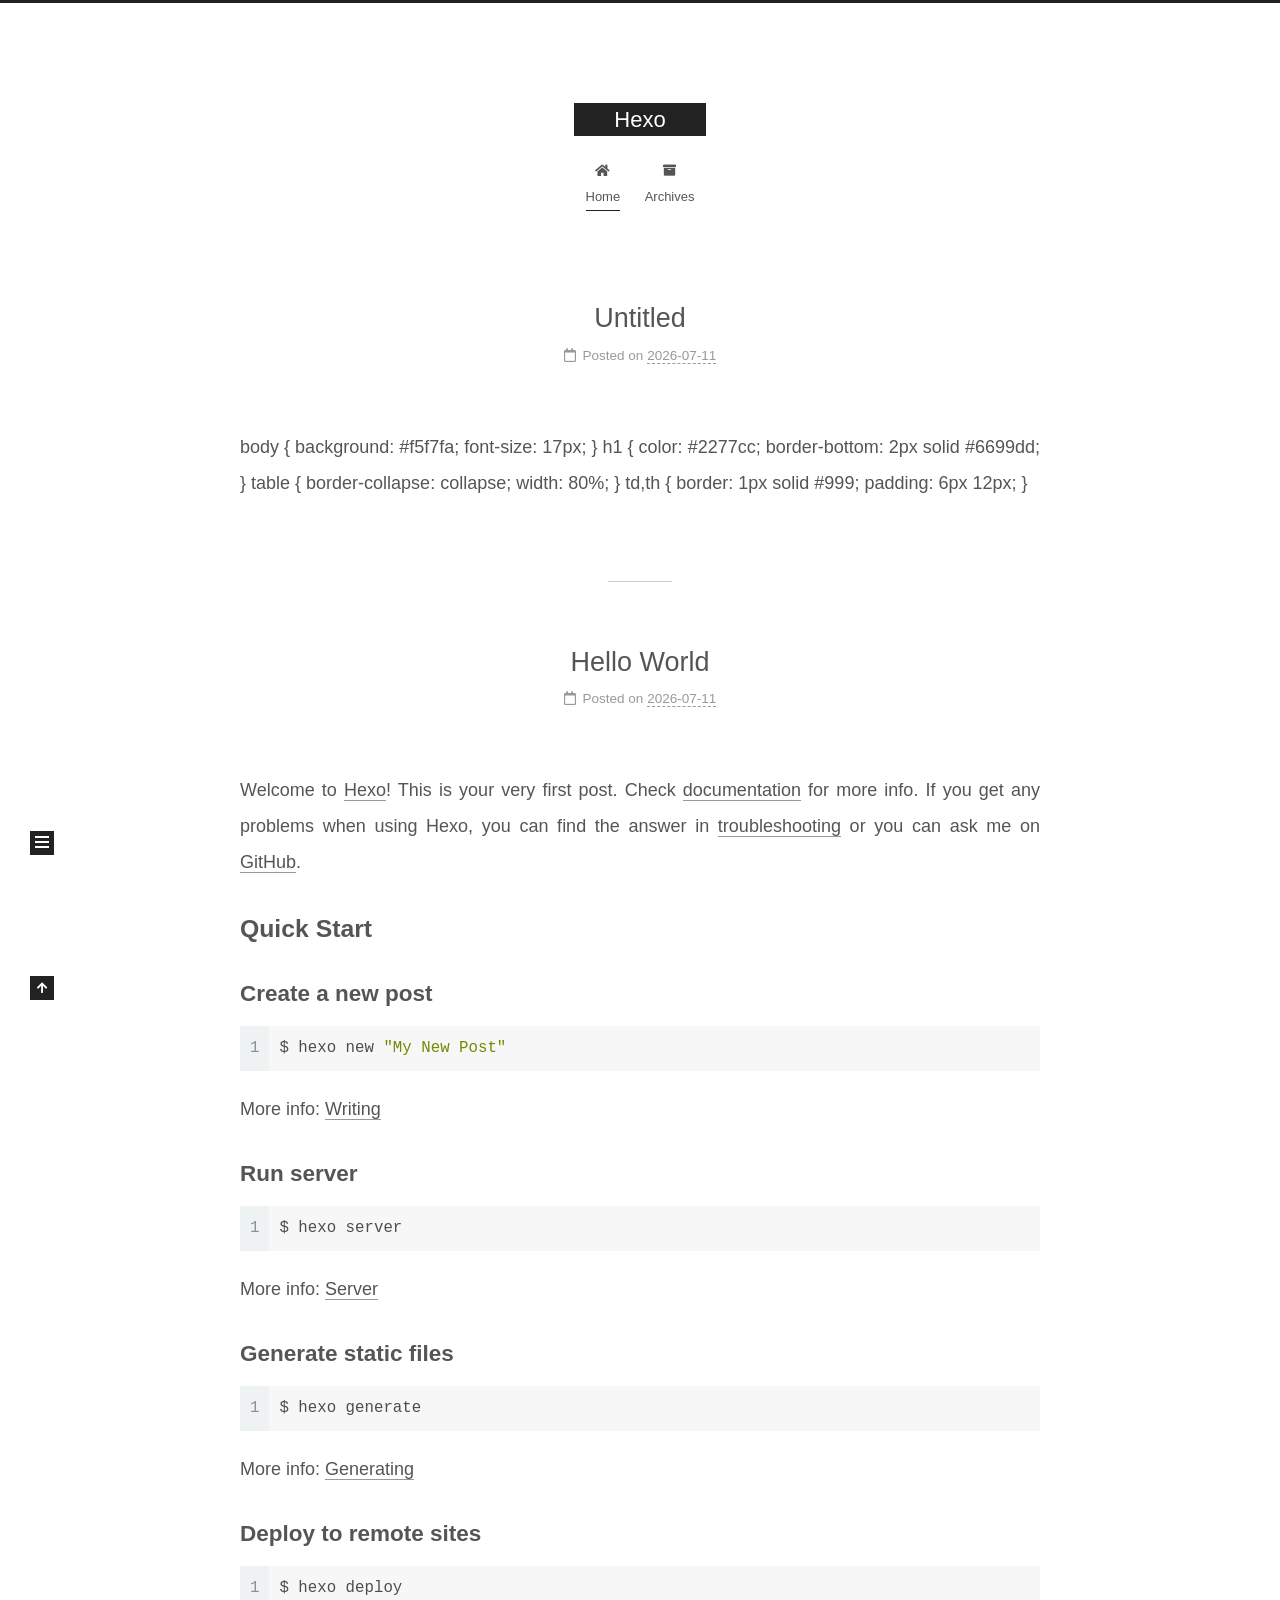
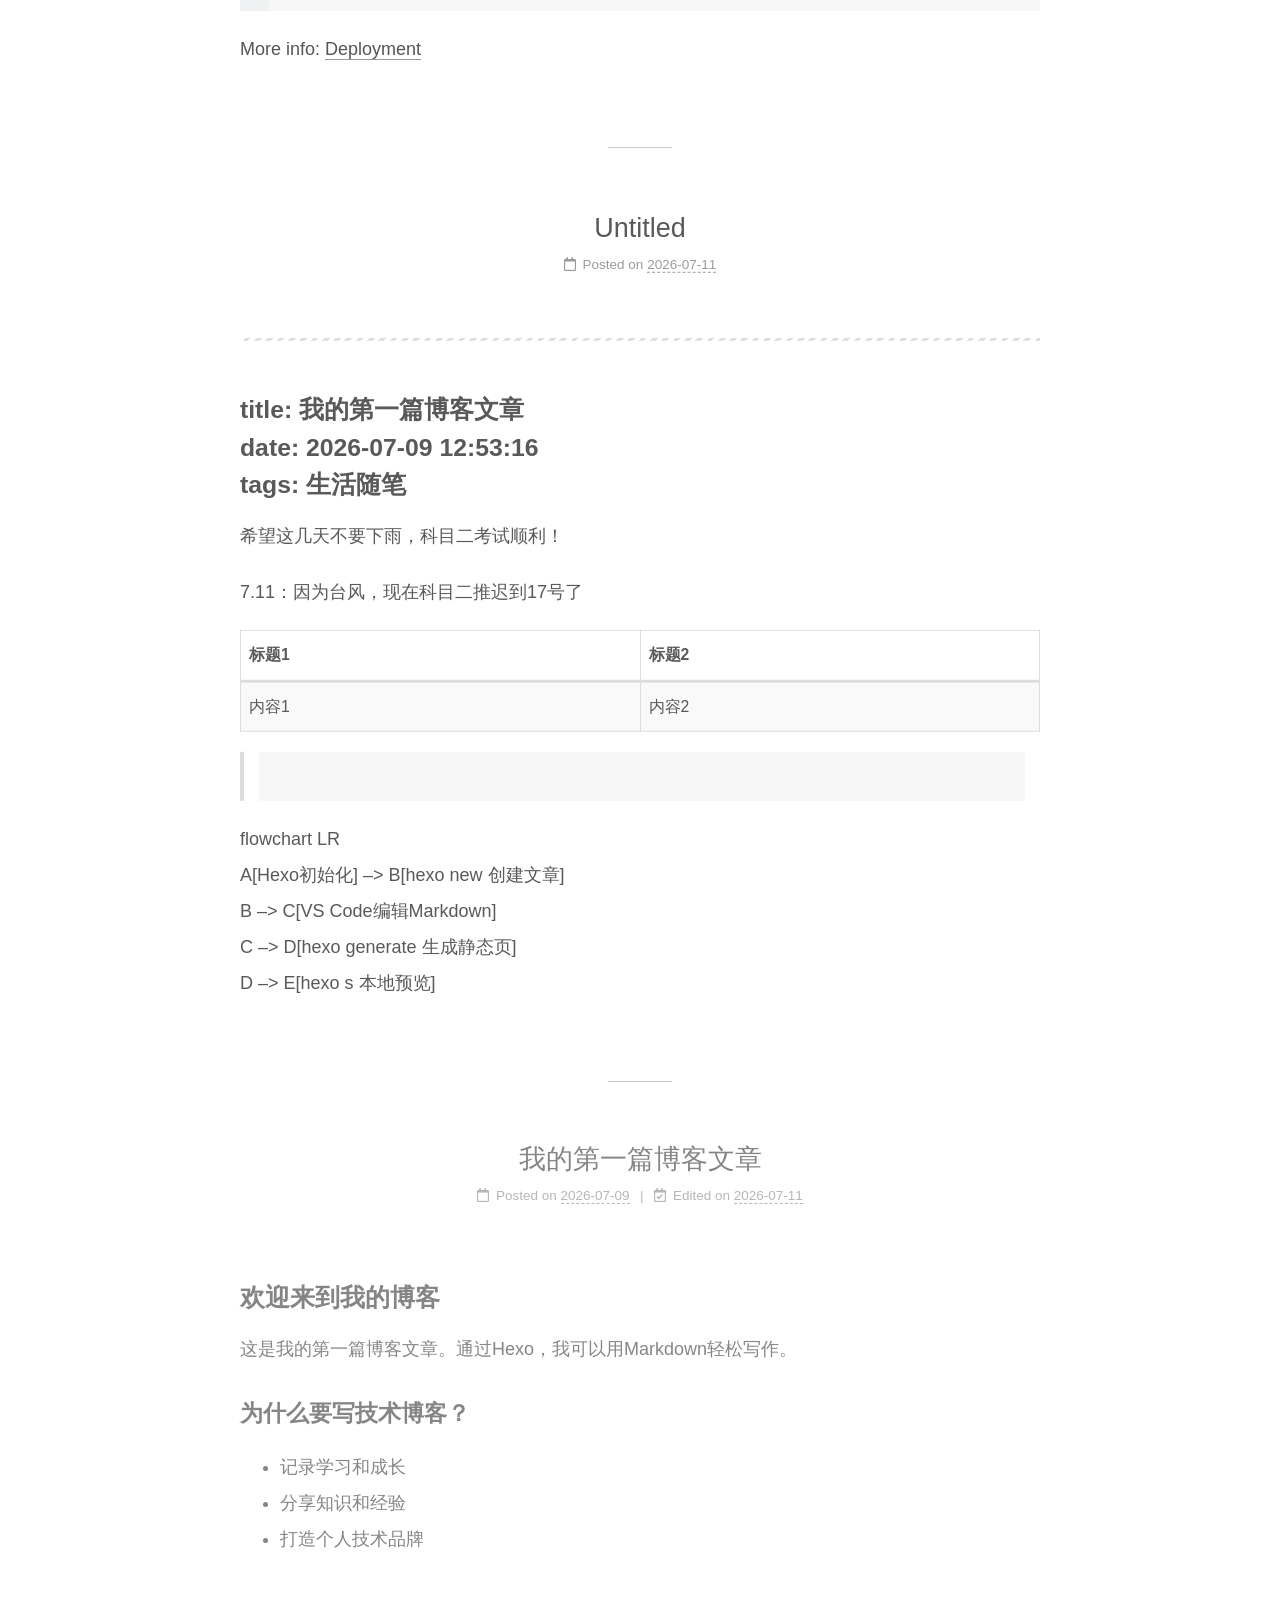
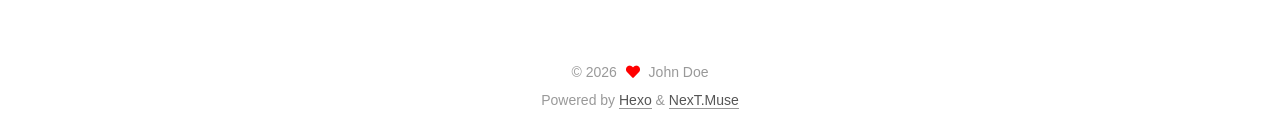
==== commit 2c416534: "deploy: ribbonfish-jun/my-blog@a2855e593b3241d65545c6588e450301dab19923" ====
--- a/index.html
+++ b/index.html
@@ -145,7 +145,7 @@
   
   
   <article itemscope itemtype="http://schema.org/Article" class="post-block" lang="en">
-    <link itemprop="mainEntityOfPage" href="http://example.com/2026/07/09/%E6%88%91%E7%9A%84%E7%AC%AC%E4%B8%80%E7%AF%87%E5%8D%9A%E5%AE%A2%E6%96%87%E7%AB%A0-1/">
+    <link itemprop="mainEntityOfPage" href="http://example.com/2026/07/11/custom/">
 
     <span hidden itemprop="author" itemscope itemtype="http://schema.org/Person">
       <meta itemprop="image" content="/images/avatar.gif">
@@ -159,7 +159,7 @@
       <header class="post-header">
         <h2 class="post-title" itemprop="name headline">
           
-            <a href="/2026/07/09/%E6%88%91%E7%9A%84%E7%AC%AC%E4%B8%80%E7%AF%87%E5%8D%9A%E5%AE%A2%E6%96%87%E7%AB%A0-1/" class="post-title-link" itemprop="url">我的第一篇博客文章</a>
+            <a href="/2026/07/11/custom/" class="post-title-link" itemprop="url">Untitled</a>
         </h2>
 
         <div class="post-meta">
@@ -168,73 +168,8 @@
                 <i class="far fa-calendar"></i>
               </span>
               <span class="post-meta-item-text">Posted on</span>
-              
-
-              <time title="Created: 2026-07-09 18:58:15 / Modified: 19:01:16" itemprop="dateCreated datePublished" datetime="2026-07-09T18:58:15+08:00">2026-07-09</time>
-            </span>
-
-          
-
-        </div>
-      </header>
-
-    
-    
-    
-    <div class="post-body" itemprop="articleBody">
-
-      
-          <h2 id="欢迎来到我的博客"><a href="#欢迎来到我的博客" class="headerlink" title="欢迎来到我的博客"></a>欢迎来到我的博客</h2><p>这是我的第一篇博客文章。通过Hexo，我可以用Markdown轻松写作。</p>
-<h3 id="为什么要写技术博客？"><a href="#为什么要写技术博客？" class="headerlink" title="为什么要写技术博客？"></a>为什么要写技术博客？</h3><ul>
-<li>记录学习和成长</li>
-<li>分享知识和经验</li>
-<li>打造个人技术品牌</li>
-</ul>
-
-      
-    </div>
-
-    
-    
-    
-      <footer class="post-footer">
-        <div class="post-eof"></div>
-      </footer>
-  </article>
-  
-  
-  
-
-      
-  
-  
-  <article itemscope itemtype="http://schema.org/Article" class="post-block" lang="en">
-    <link itemprop="mainEntityOfPage" href="http://example.com/2026/07/09/custom/">
-
-    <span hidden itemprop="author" itemscope itemtype="http://schema.org/Person">
-      <meta itemprop="image" content="/images/avatar.gif">
-      <meta itemprop="name" content="John Doe">
-      <meta itemprop="description" content="">
-    </span>
-
-    <span hidden itemprop="publisher" itemscope itemtype="http://schema.org/Organization">
-      <meta itemprop="name" content="Hexo">
-    </span>
-      <header class="post-header">
-        <h2 class="post-title" itemprop="name headline">
-          
-            <a href="/2026/07/09/custom/" class="post-title-link" itemprop="url">Untitled</a>
-        </h2>
-
-        <div class="post-meta">
-            <span class="post-meta-item">
-              <span class="post-meta-item-icon">
-                <i class="far fa-calendar"></i>
-              </span>
-              <span class="post-meta-item-text">Posted on</span>
-              
-
-              <time title="Created: 2026-07-09 14:39:32 / Modified: 14:39:43" itemprop="dateCreated datePublished" datetime="2026-07-09T14:39:32+08:00">2026-07-09</time>
+
+              <time title="Created: 2026-07-11 14:33:46" itemprop="dateCreated datePublished" datetime="2026-07-11T14:33:46+00:00">2026-07-11</time>
             </span>
 
           
@@ -282,7 +217,7 @@
   
   
   <article itemscope itemtype="http://schema.org/Article" class="post-block" lang="en">
-    <link itemprop="mainEntityOfPage" href="http://example.com/2026/07/09/%E6%88%91%E7%9A%84%E7%AC%AC%E4%B8%80%E7%AF%87%E5%8D%9A%E5%AE%A2%E6%96%87%E7%AB%A0/">
+    <link itemprop="mainEntityOfPage" href="http://example.com/2026/07/11/hello-world/">
 
     <span hidden itemprop="author" itemscope itemtype="http://schema.org/Person">
       <meta itemprop="image" content="/images/avatar.gif">
@@ -296,7 +231,7 @@
       <header class="post-header">
         <h2 class="post-title" itemprop="name headline">
           
-            <a href="/2026/07/09/%E6%88%91%E7%9A%84%E7%AC%AC%E4%B8%80%E7%AF%87%E5%8D%9A%E5%AE%A2%E6%96%87%E7%AB%A0/" class="post-title-link" itemprop="url">Untitled</a>
+            <a href="/2026/07/11/hello-world/" class="post-title-link" itemprop="url">Hello World</a>
         </h2>
 
         <div class="post-meta">
@@ -305,9 +240,78 @@
                 <i class="far fa-calendar"></i>
               </span>
               <span class="post-meta-item-text">Posted on</span>
-              
-
-              <time title="Created: 2026-07-09 10:58:16 / Modified: 14:51:28" itemprop="dateCreated datePublished" datetime="2026-07-09T10:58:16+08:00">2026-07-09</time>
+
+              <time title="Created: 2026-07-11 14:33:46" itemprop="dateCreated datePublished" datetime="2026-07-11T14:33:46+00:00">2026-07-11</time>
+            </span>
+
+          
+
+        </div>
+      </header>
+
+    
+    
+    
+    <div class="post-body" itemprop="articleBody">
+
+      
+          <p>Welcome to <a target="_blank" rel="noopener" href="https://hexo.io/">Hexo</a>! This is your very first post. Check <a target="_blank" rel="noopener" href="https://hexo.io/docs/">documentation</a> for more info. If you get any problems when using Hexo, you can find the answer in <a target="_blank" rel="noopener" href="https://hexo.io/docs/troubleshooting.html">troubleshooting</a> or you can ask me on <a target="_blank" rel="noopener" href="https://github.com/hexojs/hexo/issues">GitHub</a>.</p>
+<h2 id="Quick-Start"><a href="#Quick-Start" class="headerlink" title="Quick Start"></a>Quick Start</h2><h3 id="Create-a-new-post"><a href="#Create-a-new-post" class="headerlink" title="Create a new post"></a>Create a new post</h3><figure class="highlight bash"><table><tr><td class="gutter"><pre><span class="line">1</span><br></pre></td><td class="code"><pre><span class="line">$ hexo new <span class="string">&quot;My New Post&quot;</span></span><br></pre></td></tr></table></figure>
+
+<p>More info: <a target="_blank" rel="noopener" href="https://hexo.io/docs/writing.html">Writing</a></p>
+<h3 id="Run-server"><a href="#Run-server" class="headerlink" title="Run server"></a>Run server</h3><figure class="highlight bash"><table><tr><td class="gutter"><pre><span class="line">1</span><br></pre></td><td class="code"><pre><span class="line">$ hexo server</span><br></pre></td></tr></table></figure>
+
+<p>More info: <a target="_blank" rel="noopener" href="https://hexo.io/docs/server.html">Server</a></p>
+<h3 id="Generate-static-files"><a href="#Generate-static-files" class="headerlink" title="Generate static files"></a>Generate static files</h3><figure class="highlight bash"><table><tr><td class="gutter"><pre><span class="line">1</span><br></pre></td><td class="code"><pre><span class="line">$ hexo generate</span><br></pre></td></tr></table></figure>
+
+<p>More info: <a target="_blank" rel="noopener" href="https://hexo.io/docs/generating.html">Generating</a></p>
+<h3 id="Deploy-to-remote-sites"><a href="#Deploy-to-remote-sites" class="headerlink" title="Deploy to remote sites"></a>Deploy to remote sites</h3><figure class="highlight bash"><table><tr><td class="gutter"><pre><span class="line">1</span><br></pre></td><td class="code"><pre><span class="line">$ hexo deploy</span><br></pre></td></tr></table></figure>
+
+<p>More info: <a target="_blank" rel="noopener" href="https://hexo.io/docs/one-command-deployment.html">Deployment</a></p>
+
+      
+    </div>
+
+    
+    
+    
+      <footer class="post-footer">
+        <div class="post-eof"></div>
+      </footer>
+  </article>
+  
+  
+  
+
+      
+  
+  
+  <article itemscope itemtype="http://schema.org/Article" class="post-block" lang="en">
+    <link itemprop="mainEntityOfPage" href="http://example.com/2026/07/11/%E6%88%91%E7%9A%84%E7%AC%AC%E4%B8%80%E7%AF%87%E5%8D%9A%E5%AE%A2%E6%96%87%E7%AB%A0/">
+
+    <span hidden itemprop="author" itemscope itemtype="http://schema.org/Person">
+      <meta itemprop="image" content="/images/avatar.gif">
+      <meta itemprop="name" content="John Doe">
+      <meta itemprop="description" content="">
+    </span>
+
+    <span hidden itemprop="publisher" itemscope itemtype="http://schema.org/Organization">
+      <meta itemprop="name" content="Hexo">
+    </span>
+      <header class="post-header">
+        <h2 class="post-title" itemprop="name headline">
+          
+            <a href="/2026/07/11/%E6%88%91%E7%9A%84%E7%AC%AC%E4%B8%80%E7%AF%87%E5%8D%9A%E5%AE%A2%E6%96%87%E7%AB%A0/" class="post-title-link" itemprop="url">Untitled</a>
+        </h2>
+
+        <div class="post-meta">
+            <span class="post-meta-item">
+              <span class="post-meta-item-icon">
+                <i class="far fa-calendar"></i>
+              </span>
+              <span class="post-meta-item-text">Posted on</span>
+
+              <time title="Created: 2026-07-11 14:33:46" itemprop="dateCreated datePublished" datetime="2026-07-11T14:33:46+00:00">2026-07-11</time>
             </span>
 
           
@@ -324,6 +328,7 @@
           <!-- @import "custom.css" -->
 <hr>
 <h2 id="title-我的第一篇博客文章date-2026-07-09-12-53-16tags-生活随笔"><a href="#title-我的第一篇博客文章date-2026-07-09-12-53-16tags-生活随笔" class="headerlink" title="title: 我的第一篇博客文章date: 2026-07-09 12:53:16tags: 生活随笔"></a>title: 我的第一篇博客文章<br>date: 2026-07-09 12:53:16<br>tags: 生活随笔</h2><p>希望这几天不要下雨，科目二考试顺利！</p>
+<p>7.11：因为台风，现在科目二推迟到17号了</p>
 <table>
 <thead>
 <tr>
@@ -360,7 +365,7 @@
   
   
   <article itemscope itemtype="http://schema.org/Article" class="post-block" lang="en">
-    <link itemprop="mainEntityOfPage" href="http://example.com/2026/07/09/hello-world/">
+    <link itemprop="mainEntityOfPage" href="http://example.com/2026/07/09/%E6%88%91%E7%9A%84%E7%AC%AC%E4%B8%80%E7%AF%87%E5%8D%9A%E5%AE%A2%E6%96%87%E7%AB%A0-1/">
 
     <span hidden itemprop="author" itemscope itemtype="http://schema.org/Person">
       <meta itemprop="image" content="/images/avatar.gif">
@@ -374,7 +379,7 @@
       <header class="post-header">
         <h2 class="post-title" itemprop="name headline">
           
-            <a href="/2026/07/09/hello-world/" class="post-title-link" itemprop="url">Hello World</a>
+            <a href="/2026/07/09/%E6%88%91%E7%9A%84%E7%AC%AC%E4%B8%80%E7%AF%87%E5%8D%9A%E5%AE%A2%E6%96%87%E7%AB%A0-1/" class="post-title-link" itemprop="url">我的第一篇博客文章</a>
         </h2>
 
         <div class="post-meta">
@@ -384,8 +389,15 @@
               </span>
               <span class="post-meta-item-text">Posted on</span>
 
-              <time title="Created: 2026-07-09 10:49:11" itemprop="dateCreated datePublished" datetime="2026-07-09T10:49:11+08:00">2026-07-09</time>
+              <time title="Created: 2026-07-09 18:58:15" itemprop="dateCreated datePublished" datetime="2026-07-09T18:58:15+00:00">2026-07-09</time>
             </span>
+              <span class="post-meta-item">
+                <span class="post-meta-item-icon">
+                  <i class="far fa-calendar-check"></i>
+                </span>
+                <span class="post-meta-item-text">Edited on</span>
+                <time title="Modified: 2026-07-11 14:33:46" itemprop="dateModified" datetime="2026-07-11T14:33:46+00:00">2026-07-11</time>
+              </span>
 
           
 
@@ -398,19 +410,12 @@
     <div class="post-body" itemprop="articleBody">
 
       
-          <p>Welcome to <a target="_blank" rel="noopener" href="https://hexo.io/">Hexo</a>! This is your very first post. Check <a target="_blank" rel="noopener" href="https://hexo.io/docs/">documentation</a> for more info. If you get any problems when using Hexo, you can find the answer in <a target="_blank" rel="noopener" href="https://hexo.io/docs/troubleshooting.html">troubleshooting</a> or you can ask me on <a target="_blank" rel="noopener" href="https://github.com/hexojs/hexo/issues">GitHub</a>.</p>
-<h2 id="Quick-Start"><a href="#Quick-Start" class="headerlink" title="Quick Start"></a>Quick Start</h2><h3 id="Create-a-new-post"><a href="#Create-a-new-post" class="headerlink" title="Create a new post"></a>Create a new post</h3><figure class="highlight bash"><table><tr><td class="gutter"><pre><span class="line">1</span><br></pre></td><td class="code"><pre><span class="line">$ hexo new <span class="string">&quot;My New Post&quot;</span></span><br></pre></td></tr></table></figure>
-
-<p>More info: <a target="_blank" rel="noopener" href="https://hexo.io/docs/writing.html">Writing</a></p>
-<h3 id="Run-server"><a href="#Run-server" class="headerlink" title="Run server"></a>Run server</h3><figure class="highlight bash"><table><tr><td class="gutter"><pre><span class="line">1</span><br></pre></td><td class="code"><pre><span class="line">$ hexo server</span><br></pre></td></tr></table></figure>
-
-<p>More info: <a target="_blank" rel="noopener" href="https://hexo.io/docs/server.html">Server</a></p>
-<h3 id="Generate-static-files"><a href="#Generate-static-files" class="headerlink" title="Generate static files"></a>Generate static files</h3><figure class="highlight bash"><table><tr><td class="gutter"><pre><span class="line">1</span><br></pre></td><td class="code"><pre><span class="line">$ hexo generate</span><br></pre></td></tr></table></figure>
-
-<p>More info: <a target="_blank" rel="noopener" href="https://hexo.io/docs/generating.html">Generating</a></p>
-<h3 id="Deploy-to-remote-sites"><a href="#Deploy-to-remote-sites" class="headerlink" title="Deploy to remote sites"></a>Deploy to remote sites</h3><figure class="highlight bash"><table><tr><td class="gutter"><pre><span class="line">1</span><br></pre></td><td class="code"><pre><span class="line">$ hexo deploy</span><br></pre></td></tr></table></figure>
-
-<p>More info: <a target="_blank" rel="noopener" href="https://hexo.io/docs/one-command-deployment.html">Deployment</a></p>
+          <h2 id="欢迎来到我的博客"><a href="#欢迎来到我的博客" class="headerlink" title="欢迎来到我的博客"></a>欢迎来到我的博客</h2><p>这是我的第一篇博客文章。通过Hexo，我可以用Markdown轻松写作。</p>
+<h3 id="为什么要写技术博客？"><a href="#为什么要写技术博客？" class="headerlink" title="为什么要写技术博客？"></a>为什么要写技术博客？</h3><ul>
+<li>记录学习和成长</li>
+<li>分享知识和经验</li>
+<li>打造个人技术品牌</li>
+</ul>
 
       
     </div>
--- a/css/main.css
+++ b/css/main.css
@@ -1168,7 +1168,7 @@
 }
 .links-of-author a::before,
 .links-of-author span.exturl::before {
-  background: #d6cbff;
+  background: #faf2ff;
   border-radius: 50%;
   content: ' ';
   display: inline-block;
